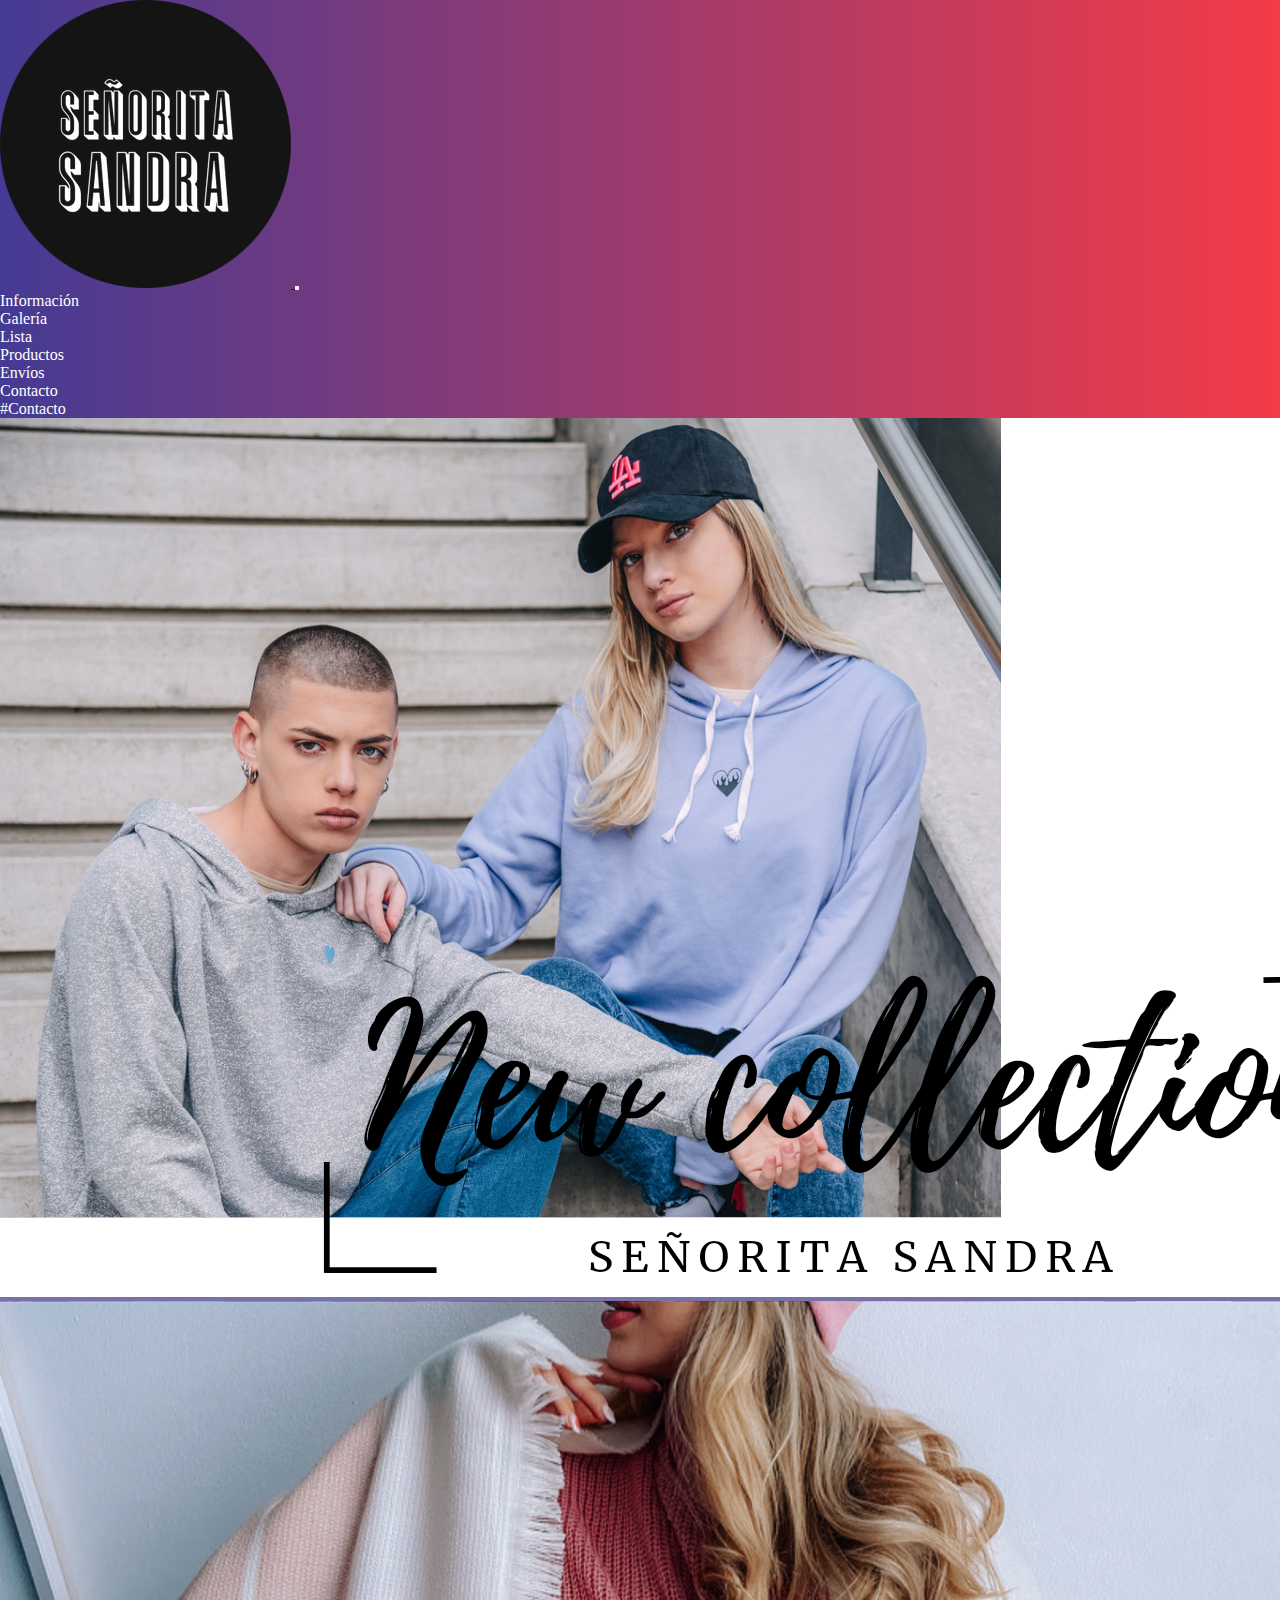
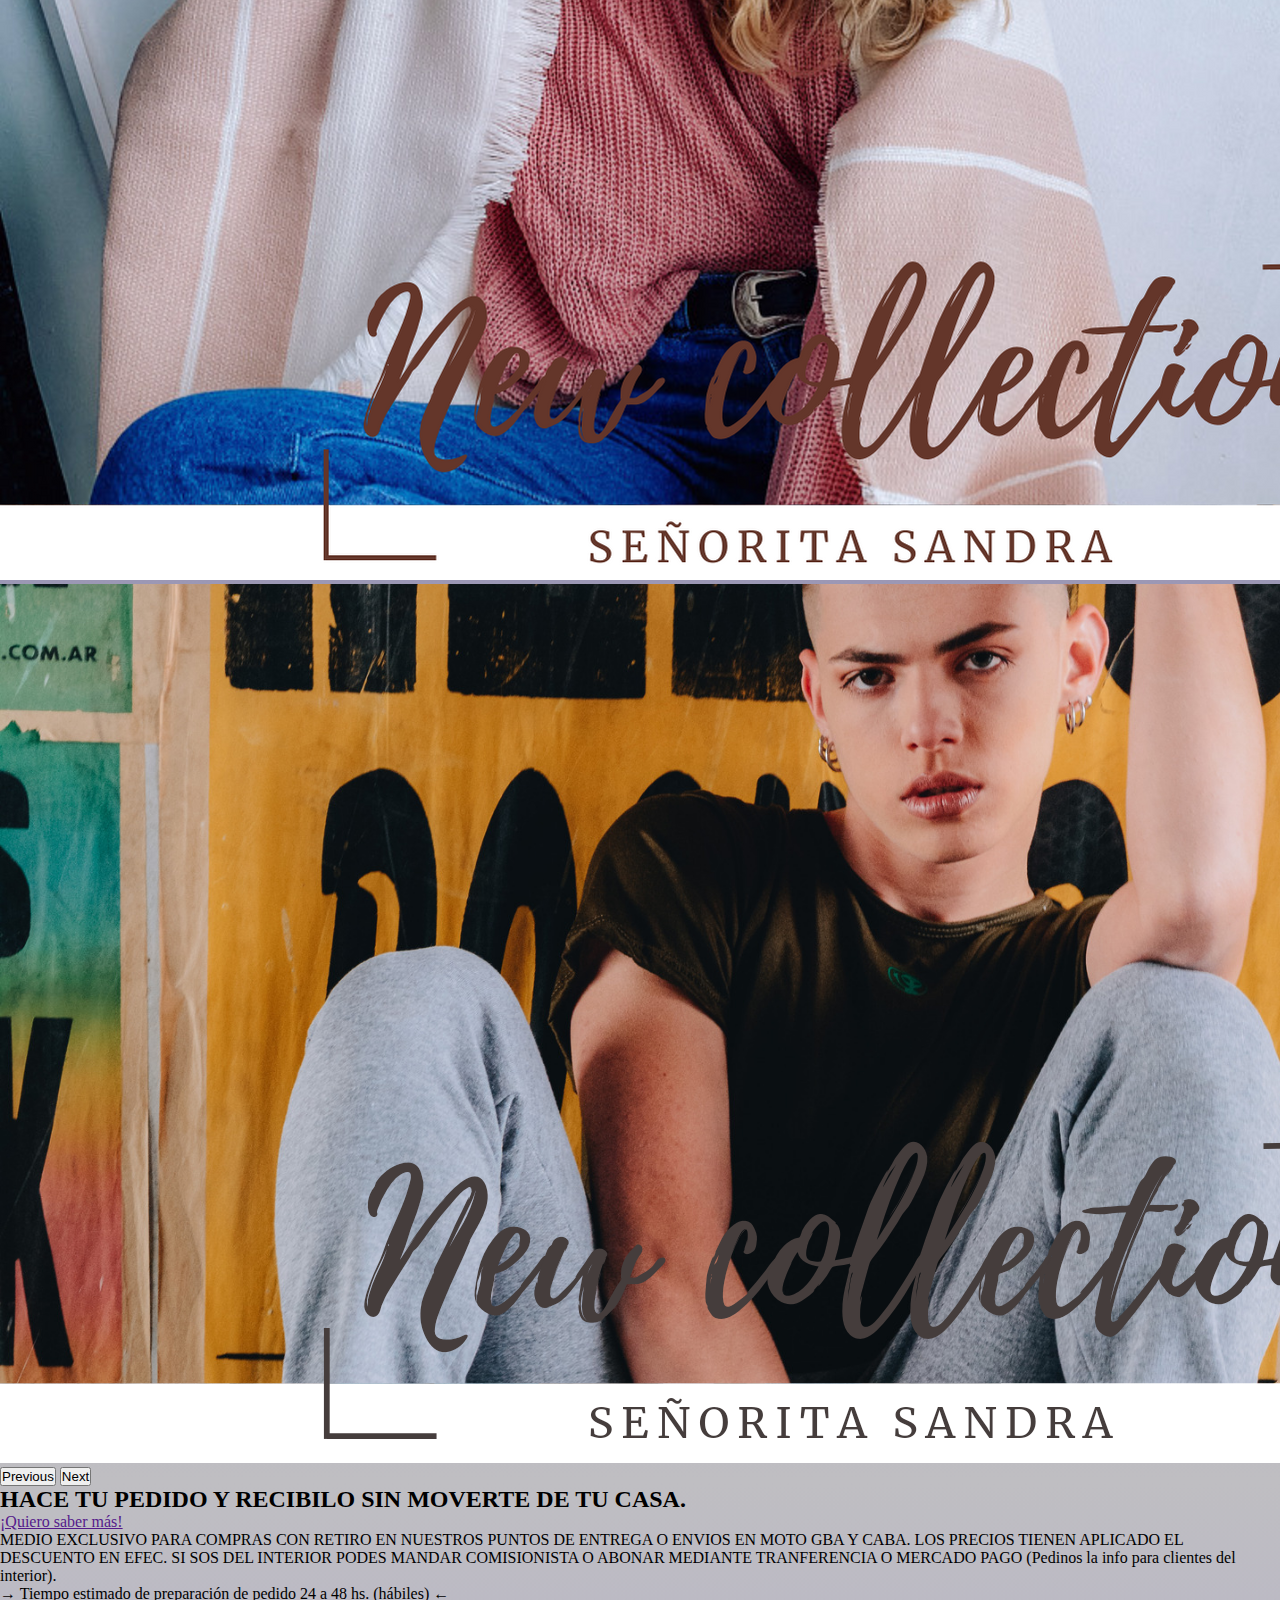
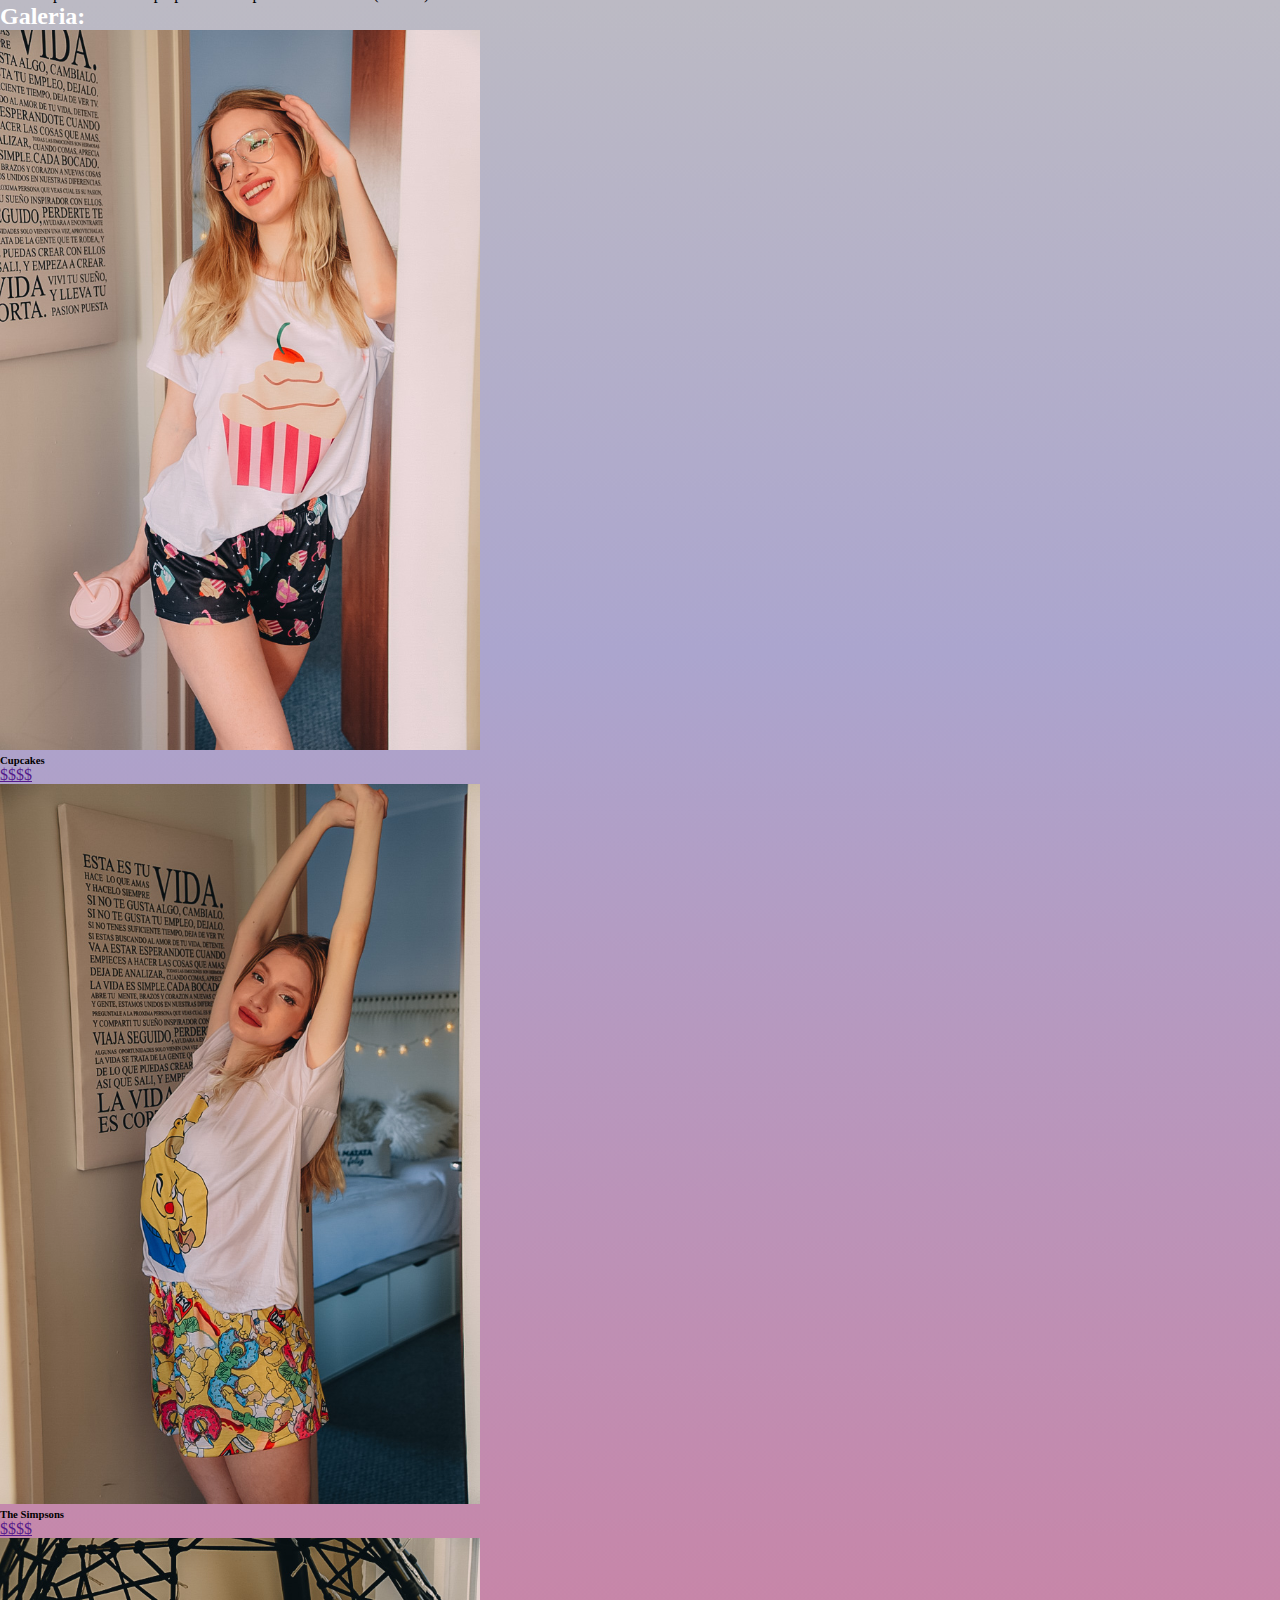
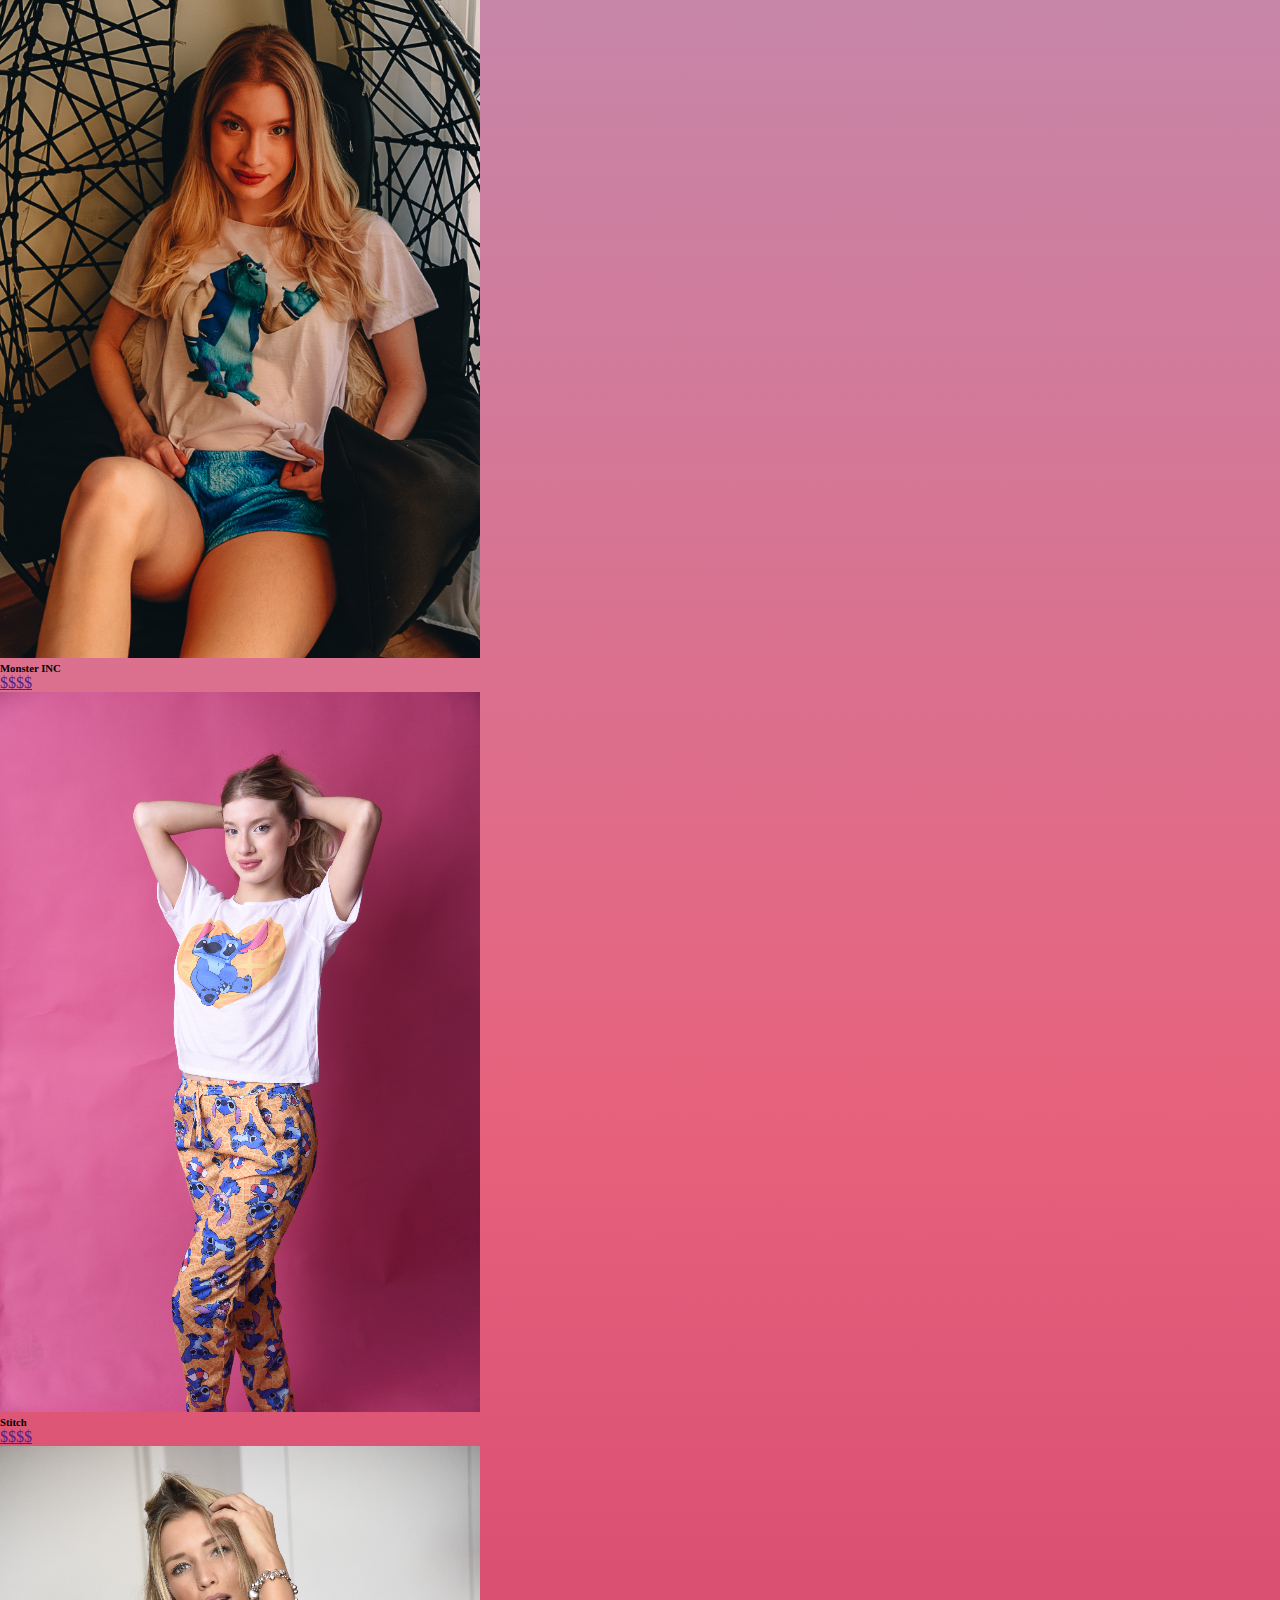
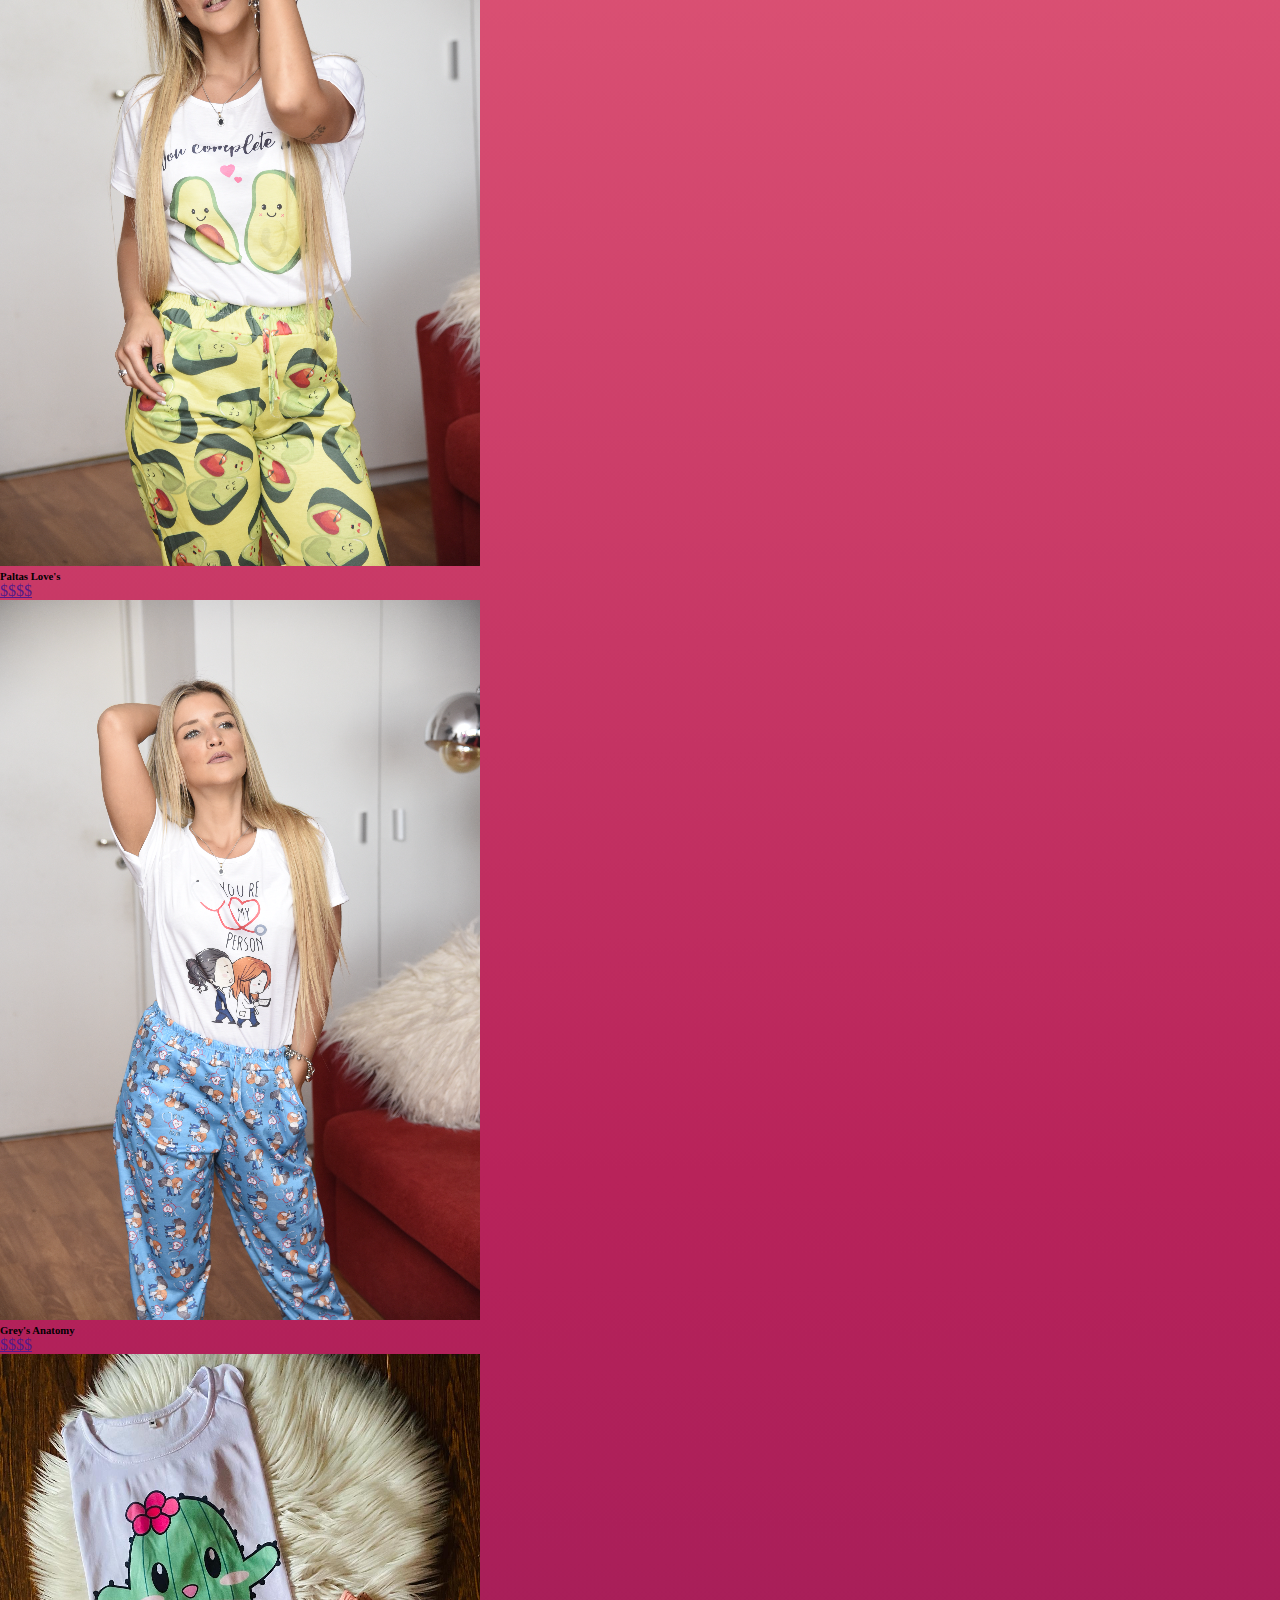
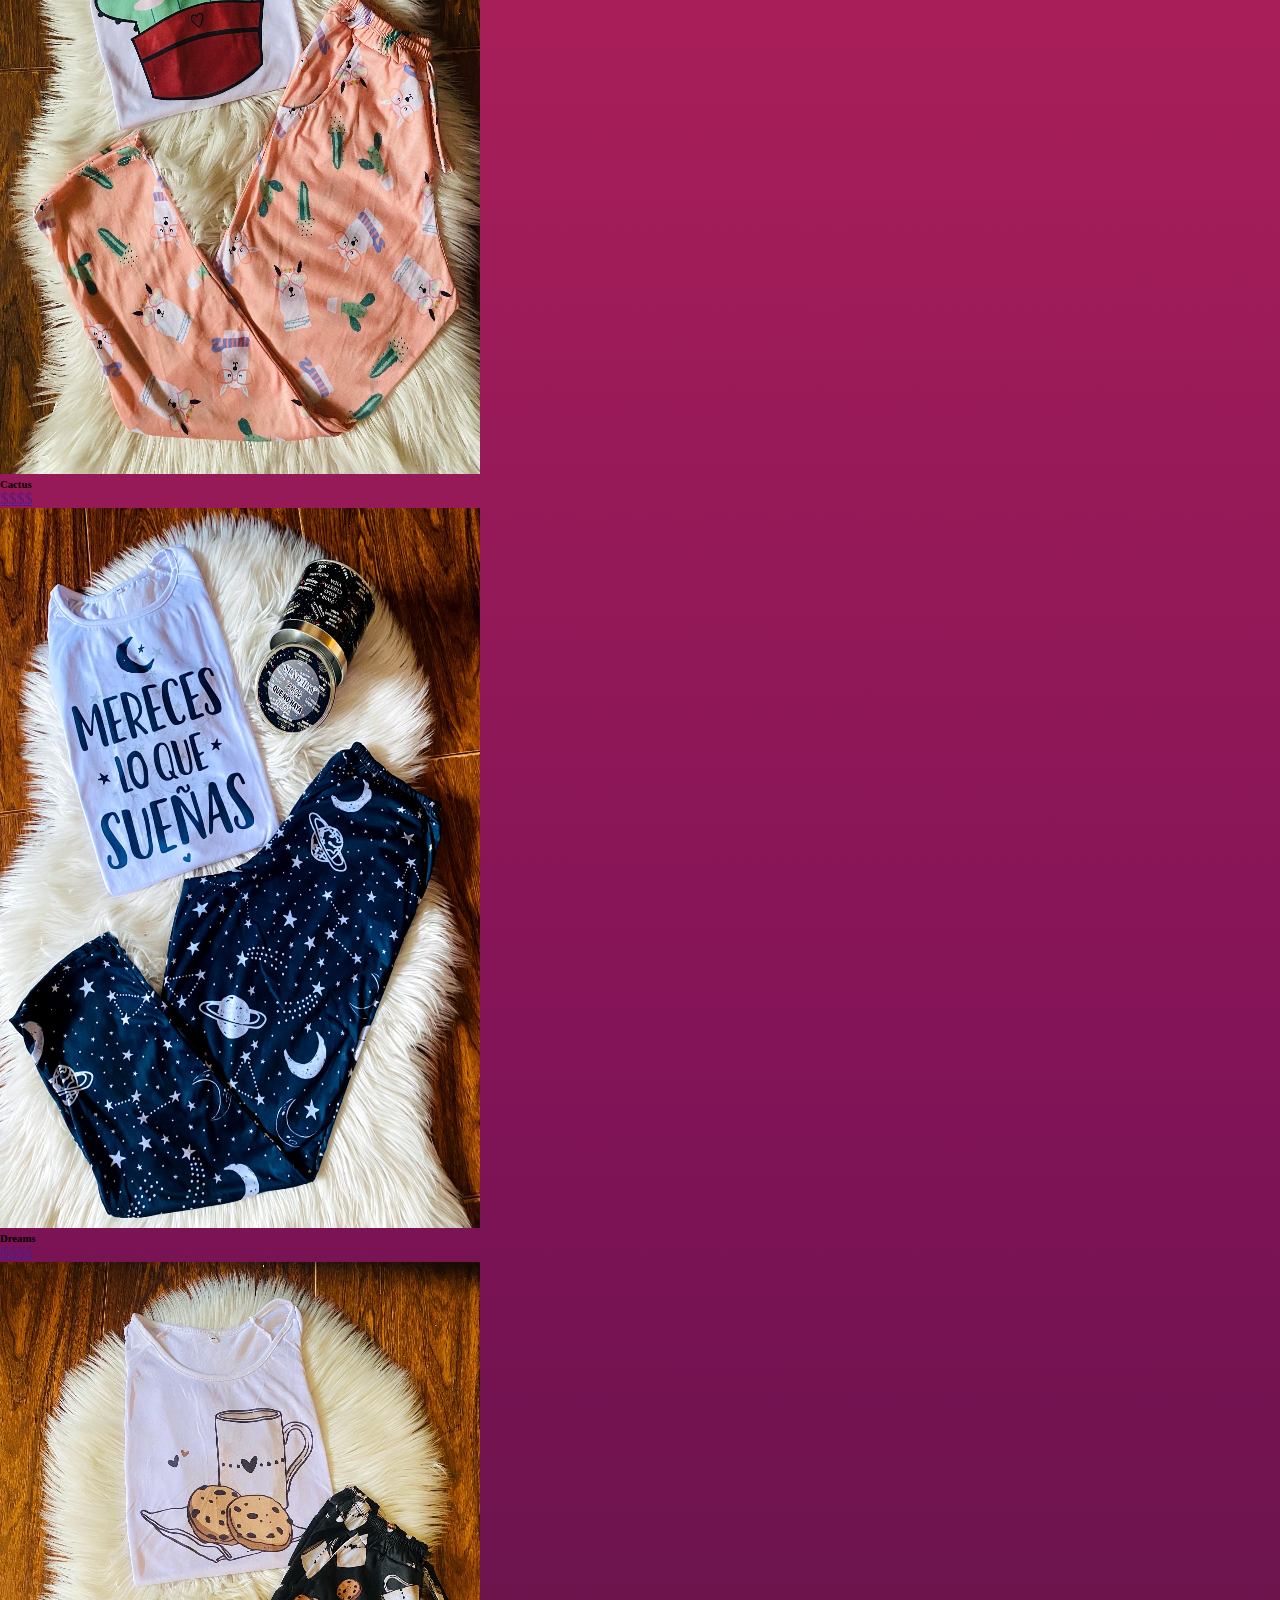
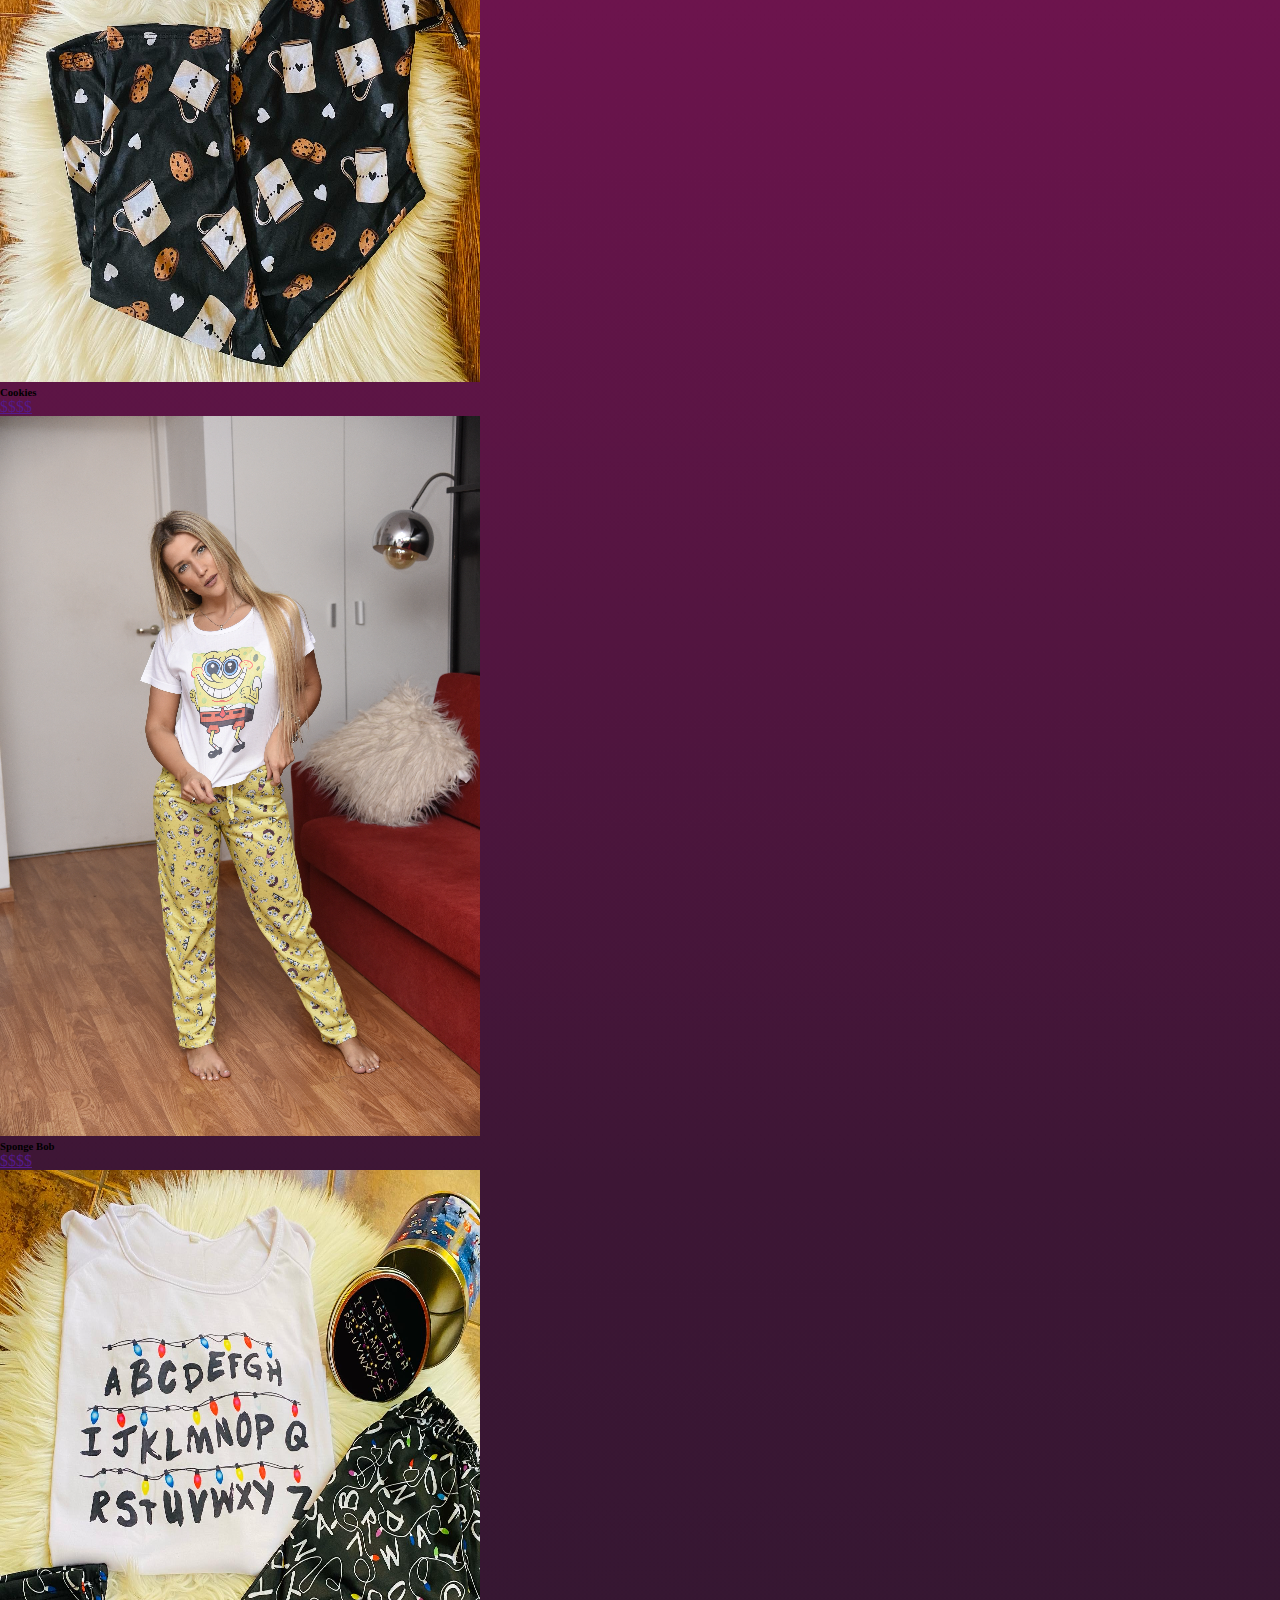
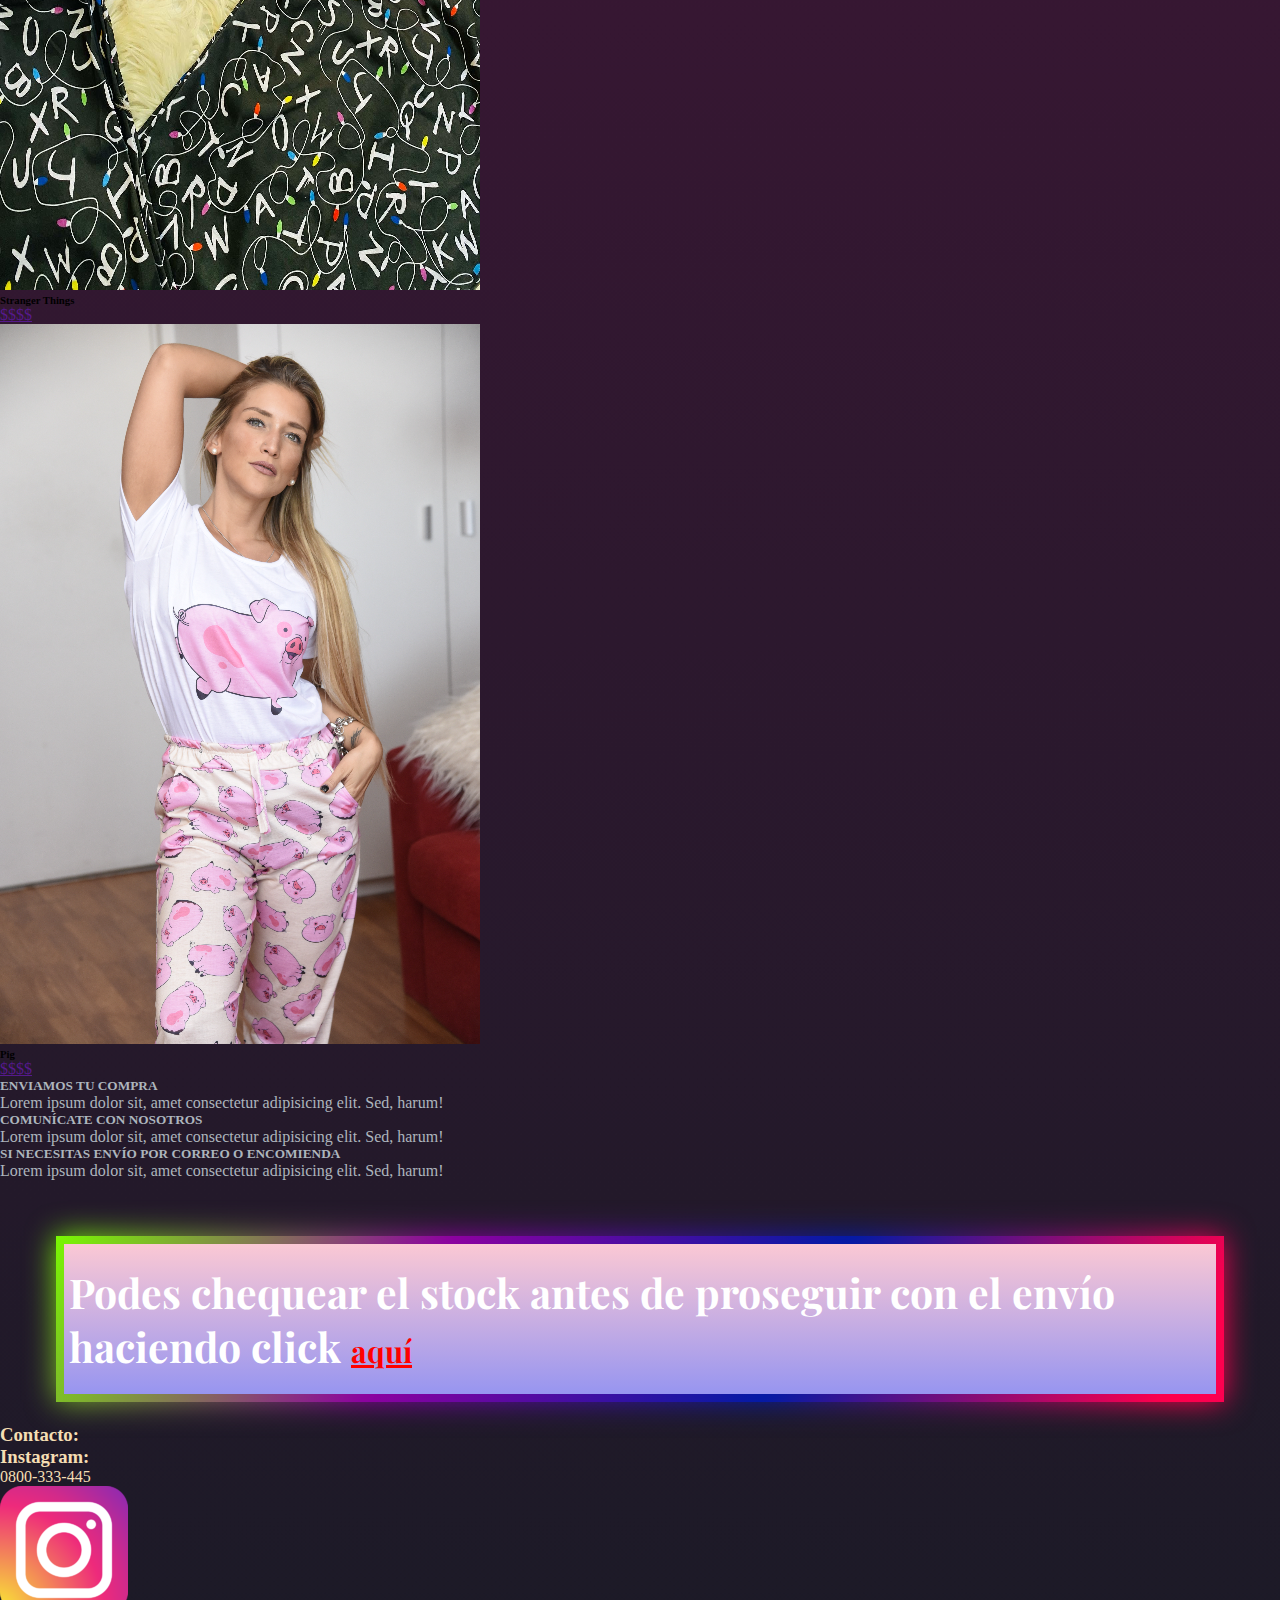
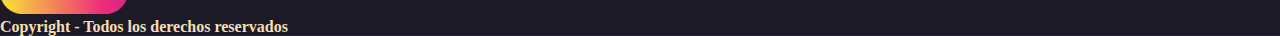
==== index.html @ de97ce8e "añadiendo-sass" ====
<!DOCTYPE html>
<html lang="es">
<head>
    <meta charset="UTF-8">
    <meta http-equiv="X-UA-Compatible" content="IE=edge">
    <meta name="viewport" content="width=device-width, initial-scale=1.0">
    <title>Señorita Sandra</title>
    <link rel="icon" href="Imagenes/Image0.jpeg">
    <link rel="stylesheet" href="https://cdnjs.cloudflare.com/ajax/libs/font-awesome/6.1.1/css/all.min.css" integrity="sha512-KfkfwYDsLkIlwQp6LFnl8zNdLGxu9YAA1QvwINks4PhcElQSvqcyVLLD9aMhXd13uQjoXtEKNosOWaZqXgel0g==" crossorigin="anonymous" referrerpolicy="no-referrer" />
    <link href="https://cdn.jsdelivr.net/npm/bootstrap@5.1.3/dist/css/bootstrap.min.css" rel="stylesheet" integrity="sha384-1BmE4kWBq78iYhFldvKuhfTAU6auU8tT94WrHftjDbrCEXSU1oBoqyl2QvZ6jIW3" crossorigin="anonymous">
    <link rel="stylesheet" href="estilo.css">
    <link rel="preconnect" href="https://fonts.googleapis.com">
    <link rel="preconnect" href="https://fonts.gstatic.com" crossorigin>
    <link href="https://fonts.googleapis.com/css2?family=Fredoka+One&family=Grape+Nuts&family=Playfair+Display&display=swap" rel="stylesheet">
</head>
<body>
    <header>
<!-- NAVBAR BOOTSTRAP-INICIO -->
<nav class="navbar navbar-expand-md navbar-light bg-light border-bottom border-5 border-dark">
    <div class="container-fluid">
        <a class="navbar-brand d-flex justify-content-lg-center col-md-3 col-lg-3 col-xl-3 m-0" href="index.html">
            <img class="w-50" src="Imagenes/Logo1.png" alt="Informacion1">
        </a>
    <button class="navbar-toggler me-5 border border-secondary" type="button" data-bs-toggle="collapse" data-bs-target="#navbarSupportedContent" aria-controls="navbarSupportedContent" aria-expanded="false" aria-label="Toggle navigation">
        <span class="navbar-toggler-icon"></span>
    </button>
    <div class="collapse navbar-collapse justify-content-between justify-content-xl-end" id="navbarSupportedContent">
        <ul class="row navbar-nav mb-2 mb-lg-0 align-items-lg-center justify-content-xl-center ms-4">
            <li class="nav-item col-md-3 col-lg-4 col-xl-3">
                <a class="nav-link active fw-bold fs-5 d-flex justify-content-end justify-content-lg-center text-xl-start" aria-current="page" href="informacion.html">Información</a>
            </li>
            <li class="nav-item col-md-3 col-lg-3 col-xl-3">
                <a class="nav-link active fw-bold fs-5 d-flex justify-content-end justify-content-lg-center" aria-current="page" href="galeria.html">Galería</a>
            </li>
            <li class="nav-item dropdown col-md-3 col-lg-2 col-xl-3">
                <a class="nav-link dropdown-toggle active fw-bold fs-5 d-flex justify-content-end justify-content-lg-center" href="#" id="navbarDropdown" role="button" data-bs-toggle="dropdown" aria-expanded="false">Lista</a>
                <ul class="dropdown-menu" aria-labelledby="navbarDropdown">
                    <li><a class="dropdown-item" href="productos.html">Productos</a></li>
                    <li><a class="dropdown-item" href="envios.html">Envíos</a></li>
                    <li><a class="dropdown-item" href="contacto.html">Contacto</a></li>
                </ul>
            </li>
            <li class="nav-item col-md-3 col-lg-3 col-xl-3">
                <a class="nav-link text-black-50 fs-5 d-flex justify-content-end justify-content-lg-center text-center" aria-current="page" href="#pie">#Contacto</a>
            </li>
        </ul>
    </div>
    </div>
</nav>

    <!-- NAVBAR BOOTSTRAP-FIN -->
        
    </header>

        <main class="container-fluid">
            <section id="portada" class="row justify-content-center">
    <!-- CAROUSEL-INICIO -->
                <div id="carouselExampleIndicators" class="carousel slide w-100 p-0 m-0" data-bs-ride="carousel">
                    <div class="carousel-inner">
                        <div class="carousel-item active">
                            <img src="Imagenes/p1.png" class="d-block w-100" alt="...">
                        </div>
                        <div class="carousel-item">
                            <img src="Imagenes/p2.png" class="d-block w-100" alt="...">
                        </div>
                        <div class="carousel-item">
                            <img src="Imagenes/p3.png" class="d-block w-100" alt="...">
                        </div>
                    </div>
                        <button class="carousel-control-prev" type="button" data-bs-target="#carouselExampleIndicators" data-bs-slide="prev">
                            <span class="carousel-control-prev-icon" aria-hidden="true"></span>
                            <span class="visually-hidden">Previous</span>
                        </button>
                        <button class="carousel-control-next" type="button" data-bs-target="#carouselExampleIndicators" data-bs-slide="next">
                            <span class="carousel-control-next-icon" aria-hidden="true"></span>
                            <span class="visually-hidden">Next</span>
                        </button>
                </div>
    <!-- CAROUSEL-FIN -->
                <div class="div-color col-12 d-flex justify-content-center">
                    <h2 class="display-1 fw-bold display-4 text-dark my-5 text-center">HACE TU PEDIDO Y RECIBILO SIN MOVERTE DE TU CASA.</h2>
                </div>
                <div class="d-flex justify-content-center mb-5">
                    <a class="btn btn-primary" href="" >¡Quiero saber más!</a>
                </div>
                <p class="d-flex justify-content-center align-items-center fs-5 fst-italic text-center">MEDIO EXCLUSIVO PARA COMPRAS CON RETIRO EN NUESTROS PUNTOS DE ENTREGA O ENVIOS EN MOTO GBA Y CABA. LOS PRECIOS TIENEN APLICADO EL DESCUENTO EN EFEC. SI SOS DEL INTERIOR PODES MANDAR COMISIONISTA O ABONAR MEDIANTE TRANFERENCIA O MERCADO PAGO (Pedinos la info para clientes del interior). <br>
                    → Tiempo estimado de preparación de pedido 24 a 48 hs. (hábiles) ←
                </p>

            </section>
        
            <section id="portada2" class="row justify-content-center">
                <div class="Subtitulo col-12 d-flex justify-content-center my-3">
                    <h2 class="display-4 fw-bold">Galeria:</h2>
                </div>
                <div class="container">
                    <div class="row">
                        <div class="fotos-rr col-4 col-xl-2 my-2">
                            <a href="Imagenes/pijama1.png" target="_blank">
                                <img class="fotos1 w-100" src="Imagenes/pijama1.png" alt="pijama1">
                            </a>
                                <h6 class="title d-flex justify-content-center my-2">Cupcakes</h6>
                                <a href="" class="btn btn-dark d-flex justify-content-center">$$$$</a>
                        </div>
                        <div class="fotos col-4 col-xl-2 my-2">
                            <a href="Imagenes/pijama2.png" target="_blank">
                                <img class="fotos1 w-100" src="Imagenes/pijama2.png" alt="pijama2">
                            </a>
                                <h6 class="title d-flex justify-content-center my-2">The Simpsons</h6>
                                <a href="" class="btn btn-dark d-flex justify-content-center">$$$$</a>
                        </div>
                        <div class="fotos col-4 col-xl-2 my-2">
                            <a href="Imagenes/pijama3.png" target="_blank">
                                <img class="fotos1 w-100" src="Imagenes/pijama3.png" alt="pijama3">
                            </a>
                                <h6 class="title d-flex justify-content-center my-2">Monster INC</h6>
                                <a href="" class="btn btn-dark d-flex justify-content-center">$$$$</a>
                        </div>
                        <div class="fotos col-4 col-xl-2 my-2">
                            <a href="Imagenes/pijama4.png" target="_blank">
                                <img class="fotos1 w-100" src="Imagenes/pijama4.png" alt="pijama4">
                            </a>
                                <h6 class="title d-flex justify-content-center my-2">Stitch</h6>
                                <a href="" class="btn btn-dark d-flex justify-content-center">$$$$</a>
                        </div>
                        <div class="fotos col-4 col-xl-2 my-2">
                            <a href="Imagenes/pijama5.png" target="_blank">
                                <img class="fotos1 w-100" src="Imagenes/pijama5.png" alt="pijama5">
                            </a>
                                <h6 class="title d-flex justify-content-center my-2">Paltas Love's</h6>
                                <a href="" class="btn btn-dark d-flex justify-content-center">$$$$</a>
                        </div>
                        <div class="fotos col-4 col-xl-2 my-2">
                            <a href="Imagenes/pijama6.png" target="_blank">
                                <img class="fotos1 w-100" src="Imagenes/pijama6.png" alt="pijama6">
                            </a>
                                <h6 class="title d-flex justify-content-center my-2">Grey's Anatomy</h6>
                                <a href="" class="btn btn-dark d-flex justify-content-center">$$$$</a>
                        </div>
                        <div class="fotos col-4 col-xl-2 my-2">
                            <a href="Imagenes/pijama7.png" target="_blank">
                                <img class="fotos1 w-100" src="Imagenes/pijama7.png" alt="pijama7">
                            </a>
                                <h6 class="title d-flex justify-content-center my-2">Cactus</h6>
                                <a href="" class="btn btn-dark d-flex justify-content-center">$$$$</a>
                        </div>
                        <div class="fotos col-4 col-xl-2 my-2">
                            <a href="Imagenes/pijama8.png" target="_blank">
                                <img class="fotos1 w-100" src="Imagenes/pijama8.png" alt="pijama8">
                            </a>
                                <h6 class="title d-flex justify-content-center my-2">Dreams</h6>
                                <a href="" class="btn btn-dark d-flex justify-content-center">$$$$</a>
                        </div>
                        <div class="fotos col-4 col-xl-2 my-2">
                            <a href="Imagenes/pijama9.png" target="_blank">
                                <img class="fotos1 w-100" src="Imagenes/pijama9.png" alt="pijama9">
                            </a>
                                <h6 class="title d-flex justify-content-center my-2">Cookies</h6>
                                <a href="" class="btn btn-dark d-flex justify-content-center">$$$$</a>
                        </div>
                        <div class="fotos col-4 col-xl-2 my-2">
                            <a href="Imagenes/pijama10.png" target="_blank">
                                <img class="fotos1 w-100" src="Imagenes/pijama10.png" alt="pijama10">
                            </a>
                                <h6 class="title d-flex justify-content-center my-2">Sponge Bob</h6>
                                <a href="" class="btn btn-dark d-flex justify-content-center">$$$$</a>
                        </div>
                        <div class="fotos col-4 col-xl-2 my-2">
                            <a href="Imagenes/pijama11.png" target="_blank">
                                <img class="fotos1 w-100" src="Imagenes/pijama11.png" alt="pijama11">
                            </a>
                                <h6 class="title d-flex justify-content-center my-2">Stranger Things</h6>
                                <a href="" class="btn btn-dark d-flex justify-content-center">$$$$</a>
                        </div>
                        <div class="fotos col-4 col-xl-2 my-2">
                            <a href="Imagenes/pijama12.png" target="_blank">
                                <img class="fotos1 w-100" src="Imagenes/pijama12.png" alt="pijama12">
                            </a>
                                <h6 class="title d-flex justify-content-center my-2">Pig</h6>
                                <a href="" class="btn btn-dark d-flex justify-content-center">$$$$</a>
                        </div>
                    </div>
                </div>

            </section>

            <section id="portada3" class="row justify-content-center">
                <div class="">
                    <div class="border-bottom border-danger my-3 border-3">
                        <div class="d-flex justify-content-center mb-3">
                            <i class="truck fa-solid fa-truck fs-1"></i>
                        </div>
                        <div class="color-text d-flex justify-content-center">
                            <h5>ENVIAMOS TU COMPRA</h5>
                        </div>
                            <div class="color-text d-flex justify-content-center text-center">
                                <p>Lorem ipsum dolor sit, amet consectetur adipisicing elit. Sed, harum!</p>
                            </div>
                    </div>
                    <div class="border-bottom border-danger my-3 border-3">
                        <div class="d-flex justify-content-center mb-3">
                            <i class="wsp fa-brands fa-whatsapp fs-1"></i>
                        </div>
                        <div class="color-text d-flex justify-content-center">
                            <h5>COMUNÍCATE CON NOSOTROS</h5>
                        </div>
                            <div class="color-text d-flex justify-content-center text-center">
                                <p>Lorem ipsum dolor sit, amet consectetur adipisicing elit. Sed, harum!</p>
                            </div>
                    </div> 
                    <div class="border-bottom border-danger my-3 border-3">
                        <div class="d-flex justify-content-center mb-3">
                            <i class="maps fa-solid fa-location-dot fs-1"></i>
                        </div>
                        <div class="color-text d-flex justify-content-center text-center">
                            <h5>SI NECESITAS ENVÍO POR CORREO O ENCOMIENDA</h5>
                        </div>
                            <div class="color-text d-flex justify-content-center text-center">
                                <p>Lorem ipsum dolor sit, amet consectetur adipisicing elit. Sed, harum!</p>
                            </div>
                    </div>
                </div>
            </section>

            <section id="portada4" class="row">

                <div class="Subtitulo__h3-2 Borde__an col-sm-12 badge bg-primary text-wrap">
                    <h3 class="dipslay-5 text-center fw-bold">Podes chequear el stock antes de proseguir con el envío haciendo click <a href="galeria.html#Stock">aquí</a></h3>
                </div>
                
            </section>
        </main>

        <footer id="pie" class="row p-0 m-0">
            <div class="container-fluid pie d-flex flex-wrap">
                <div class="Subtitulo__h2-2 col-6 p">
                    <h3 class="display-5 text-center">Contacto:</h3>
                </div>
                <div class="Parrafo__1 col-6 p">
                    <h3 class="display-5 text-center">Instagram:</h3>
                </div>
                <div class="Numero__telefono d-flex justify-content-center align-items-center col-6 p-3">
                    <p class="fs-1">0800-333-445</p>
                </div>
                <div class="Icono__instagram d-flex justify-content-center align-items-center col-6 p-3">
                    <a class="d-flex justify-content-center" href="https://www.instagram.com/senorita_sandra_/" target="_blank"><img class="w-75" src="Imagenes/Instagram.png" alt="Icono-Instagram"></a>
                </div>
                <div class="Subtitulo__h4">
                    <h4 class="fs-6">Copyright - Todos los derechos reservados</h4>
                </div>
            </div>
        </footer>
            <a href="#" class="subir">
                <i class="fa-solid fa-circle-up"></i>
            </a>

        <script src="https://cdn.jsdelivr.net/npm/bootstrap@5.1.3/dist/js/bootstrap.bundle.min.js" integrity="sha384-ka7Sk0Gln4gmtz2MlQnikT1wXgYsOg+OMhuP+IlRH9sENBO0LRn5q+8nbTov4+1p" crossorigin="anonymous"></script>
</body>
</html>
---- estilo.css ----
@charset "UTF-8";

* {
    padding: 0;
    margin: 0;
    box-sizing: border-box;
}

/* INDEX.HTML */
body {
    background-image: linear-gradient(to bottom, #453a94 0%, #bfbec2 24%, #aba5ce 30%, #e7627d 46%, #b8235a 59%, #801357 71%, #3d1635 84%, #1c1a27 100%);
    width: 100%;
}

html {
    scroll-behavior: smooth;
}

/* Sección del Header */
header {
    width: 100%;
    padding: 0;
    margin: 0;
}

.navbar {
    background-image: linear-gradient(to left, #f43b47 0%, #453a94 100%);
    width: 100%;
}

.navbar .nav {
    display: flex;
    flex-flow: row wrap;
    justify-self: center;
    margin: 15px;
    list-style: none;
}

li a {
    text-decoration: none;
    border-bottom-color: #000;
    color: #fff;
    border-bottom: 6px solid transparent;
    transition: border 0.3s ease;
    padding-bottom: 15px;
}

li a:hover {
    border-bottom-color: rgba(43, 42, 42, 0.8);
}

/* Seccion de Información */
/* Seccion Galería */
.Subtitulo h2 {
    color: #fff;
}

/* Seccion Productos */
.color-text {
    color: #adb5bd;
}

.wsp {
    color: #90ee90;
}

.truck {
    color: #fff;
}

.maps {
    color: #fff;
}

/* Seccion Envíos */
.Subtitulo__h3-2 {
    grid-area: subtitulo2;
    display: flex;
    position: relative;
    margin: 5% auto 0;
    width: 90%;
    height: 150px;
    margin-bottom: 30px;
    font-weight: bold;
    font-family: "Playfair Display", serif;
    background-color: #000;
    background-image: linear-gradient(to top, #9795f0 0%, #fbc8d4 100%);
    font-size: 35px;
    flex-direction: column;
    justify-content: center;
    align-items: center;
    color: #fff;
}

.Subtitulo__h3-2 h3 {
    padding: 10px 5px 10px 5px;
}

.Subtitulo__h3-2 a {
    color: #f00;
    font-size: 30px;
    font-weight: bold;
}

.Borde__an:before {
    content: "";
    position: absolute;
    left: -8px;
    top: -8px;
    background: linear-gradient(120deg, #79fb00, #8d01a0, #031ba5, #ff004c, #e6036d, #fb0094, #ff6600, #04c2e4, #adad02, #00c3ff);
    background-size: 300%;
    width: calc(100% + 16px);
    height: calc(100% + 16px);
    z-index: -1;
    animation: BGradient 15s ease infinite;
}

.Borde__an:after {
    content: "";
    position: absolute;
    left: -8px;
    top: -8px;
    background: linear-gradient(120deg, #79fb00, #8d01a0, #031ba5, #ff004c, #e6036d, #fb0094, #ff6600, #04c2e4, #adad02, #00c3ff);
    background-size: 300%;
    width: calc(100% + 16px);
    height: calc(100% + 16px);
    z-index: -1;
    animation: BGradient 15s ease infinite;
    filter: brightness(1.4);
    filter: drop-shadow(16px 16px 20px rgb(248, 220, 97));
    filter: blur(15px);
}

@keyframes BGradient {
    0% {
        background-position: 0% 200%;
    }

    50% {
        background-position: 200% 0%;
    }

    100% {
        background-position: 0% 330%;
    }
}

/* Seccion Contacto */
#pie .container-fluid {
    color: #f5deb3;
}

.subir {
    color: orange;
    font-size: 40px;
    height: 70px;
    width: 70px;
    text-align: center;
    position: fixed;
    right: 20px;
    bottom: 20px;
}

/* INFORMACION.HTML */
.subtitulo-info {
    color: #fff;
    text-shadow: 4px 6px 8px #000, 4px 6px 10px #fff;
}

.informacion p {
    color: #fff;
}

/* GALERIA.HTML */
.Titulo__galeria {
    display: flex;
    flex-wrap: wrap;
    font-family: "Fredoka One", cursive;
    font-size: 30px;
    text-shadow: 4px 6px 8px #000, 4px 6px 10px #fff;
    padding: 30px;
    margin-right: 75px;
    justify-content: center;
    align-items: center;
}

.Titulo__galeria u {
    color: #fff;
    text-decoration: none;
}

.Stock {
    display: flex;
    text-align: center;
    justify-content: center;
    margin: 15px;
}

.Stock u {
    text-decoration: none;
    font-weight: bold;
    color: #fff;
    font-size: 40px;
    font-family: "Grape Nuts", cursive;
    padding: 20px;
    text-shadow: 6px 6px 10px #f10d0d, 6px 6px 10px #fff;
    transition: 0.5s;
}

.Stock em {
    font-family: "Fredoka One", cursive;
    font-size: 30px;
    padding: 20px;
    color: #008000;
    text-shadow: 4px 6px 8px #adff2f, 4px 6px 10px #fff;
    transition: 0.5s;
}

.Stock em:hover {
    color: #f10d0d;
}

.Galeria {
    display: grid;
    grid-template-areas:    "foto1-gl foto2-gl foto3-gl foto4-gl"
                            "foto1-gl foto2-gl foto3-gl foto4-gl"
                            "foto5-gl foto6-gl foto7-gl foto8-gl"
                            "foto5-gl foto6-gl foto7-gl foto8-gl";
    grid-template-columns: repeat(4, 1fr);
    grid-template-rows: repeat(4, 1fr);
    height: 1000px;
    grid-gap: 20px;
    margin: 20px;
}

.foto1-gl {
    grid-area: foto1-gl;
    background-image: url(Imagenes/Image1.jpeg);
    background-size: cover;
    background-position: 50% 50%;
    transition: 1s;
}

.foto1-gl:hover {
    transform: scale(1.1);
}

.foto2-gl {
    grid-area: foto2-gl;
    background-image: url(Imagenes/Image2.jpeg);
    background-size: cover;
    background-position: 50% 50%;
    transition: 1s;
}

.foto2-gl:hover {
    transform: scale(1.1);
}

.foto3-gl {
    grid-area: foto3-gl;
    background-image: url(Imagenes/Image4.jpeg);
    background-size: cover;
    background-position: 50% 50%;
    transition: 1s;
}

.foto3-gl:hover {
    transform: scale(1.1);
}

.foto4-gl {
    grid-area: foto4-gl;
    background-image: url(Imagenes/Image6.jpeg);
    background-size: cover;
    background-position: 50% 50%;
    transition: 1s;
}

.foto4-gl:hover {
    transform: scale(1.1);
}

.foto5-gl {
    grid-area: foto5-gl;
    background-image: url(Imagenes/Image7.jpeg);
    background-size: cover;
    background-position: 50% 50%;
    transition: 1s;
}

.foto5-gl:hover {
    transform: scale(1.1);
}

.foto6-gl {
    grid-area: foto6-gl;
    background-image: url(Imagenes/Image8.jpeg);
    background-size: cover;
    background-position: 50% 50%;
    transition: 1s;
}

.foto6-gl:hover {
    transform: scale(1.1);
}

.foto7-gl {
    grid-area: foto7-gl;
    background-image: url(Imagenes/Image9.jpeg);
    background-size: cover;
    background-position: 50% 50%;
    transition: 1s;
}

.foto7-gl:hover {
    transform: scale(1.1);
}

.foto8-gl {
    grid-area: foto8-gl;
    background-image: url(Imagenes/Image10.jpeg);
    background-size: cover;
    background-position: 50% 50%;
    transition: 1s;
}

.foto8-gl:hover {
    transform: scale(1.1);
}

.Video__galeria {
    display: flex;
    justify-content: center;
    margin: 50px;
}

.Video__galeria video {
    box-shadow: 5px 5px 10px 10px #f10d0d, 10px 10px 10px 10px #fff;
}

/* PRODUCTOS.HTML */
.Titulo__productos {
    display: block;
    font-family: "Fredoka One", cursive;
    font-size: 60px;
    text-shadow: 4px 6px 8px #000, 4px 6px 10px #fff;
    padding-bottom: 50px;
    text-align: left;
    margin-bottom: 30px;
    margin-left: 30px;
    padding-top: 20px;
}

.Titulo__productos u {
    color: #fff;
    text-decoration: none;
}

.Titulo__productos td {
    padding: 40px;
}

/* ENVIOS.HTML */
.Titulo__envios {
    display: block;
    font-family: "Fredoka One", cursive;
    font-size: 60px;
    text-shadow: 4px 6px 8px #000, 4px 6px 10px #fff;
    padding-bottom: 50px;
    text-align: left;
    margin-bottom: 30px;
    margin-left: 30px;
    padding-top: 20px;
}

.Titulo__envios u {
    color: #fff;
    text-decoration: none;
}

#Formulario {
    background-color: #000;
}

#Form__1 {
    font-family: "Grape Nuts", cursive;
    margin: 20px;
}

.Color__letra {
    color: #fff;
}

.Color__letra .subtitulo {
    font-size: 30px;
    margin-left: 15px;
}

.Color__letra .pais {
    font-size: 20px;
    margin: 15px;
}

.Color__letra .sexo {
    font-size: 20px;
    margin: 15px;
}

.Color__letra .datos {
    font-size: 20px;
    margin: 30px;
    margin-left: 30px;
}

.Color__letra .sexo-1 {
    display: inline-block;
    font-size: 20px;
    margin: 10px;
}

.Color__letra .opinion {
    font-size: 20px;
    margin: 30px;
}

.Color__letra .terminos {
    font-size: 20px;
    margin: 30px 30px 0 15px;
}

.Color__letra .talle {
    font-size: 20px;
    margin: 30px;
}

#input-datos {
    margin-left: 10px;
}

#Selector__talles {
    margin-left: 30px;
}

.Textarea {
    margin: 20px;
}

#Botones {
    margin: 40px;
    width: 100px;
}

/* CONTACTO.HTML */
.Titulo__contacto u {
    color: #fff;
    text-decoration: none;
}

.Titulo__contacto {
    display: block;
    font-family: "Fredoka One", cursive;
    font-size: 60px;
    text-shadow: 4px 6px 8px #000, 4px 6px 10px #fff;
    padding-bottom: 50px;
    text-align: left;
    margin-bottom: 30px;
    margin-left: 30px;
    padding-top: 20px;
}

.Titulo__contacto-1 {
    color: #fff;
    font-size: 40px;
    font-family: "Fredoka One", cursive;
    text-shadow: 4px 6px 8px #000, 4px 6px 10px #fff;
}

#Gif__ig {
    margin: 100px 0 30px 500px;
}

.Ig__contacto {
    position: absolute;
    color: #fff;
    font-size: 40px;
    font-family: "Fredoka One", cursive;
    top: 45%;
    left: 50%;
    text-shadow: 4px 6px 8px #000, 4px 6px 10px #fff;
}

.Subtitulo__contacto {
    color: #fff;
    font-size: 40px;
    font-family: "Grape Nuts", cursive;
    margin: 15px;
    text-shadow: 4px 6px 8px #000, 4px 6px 10px #fff;
}

/*# sourceMappingURL=estilo.css.map */
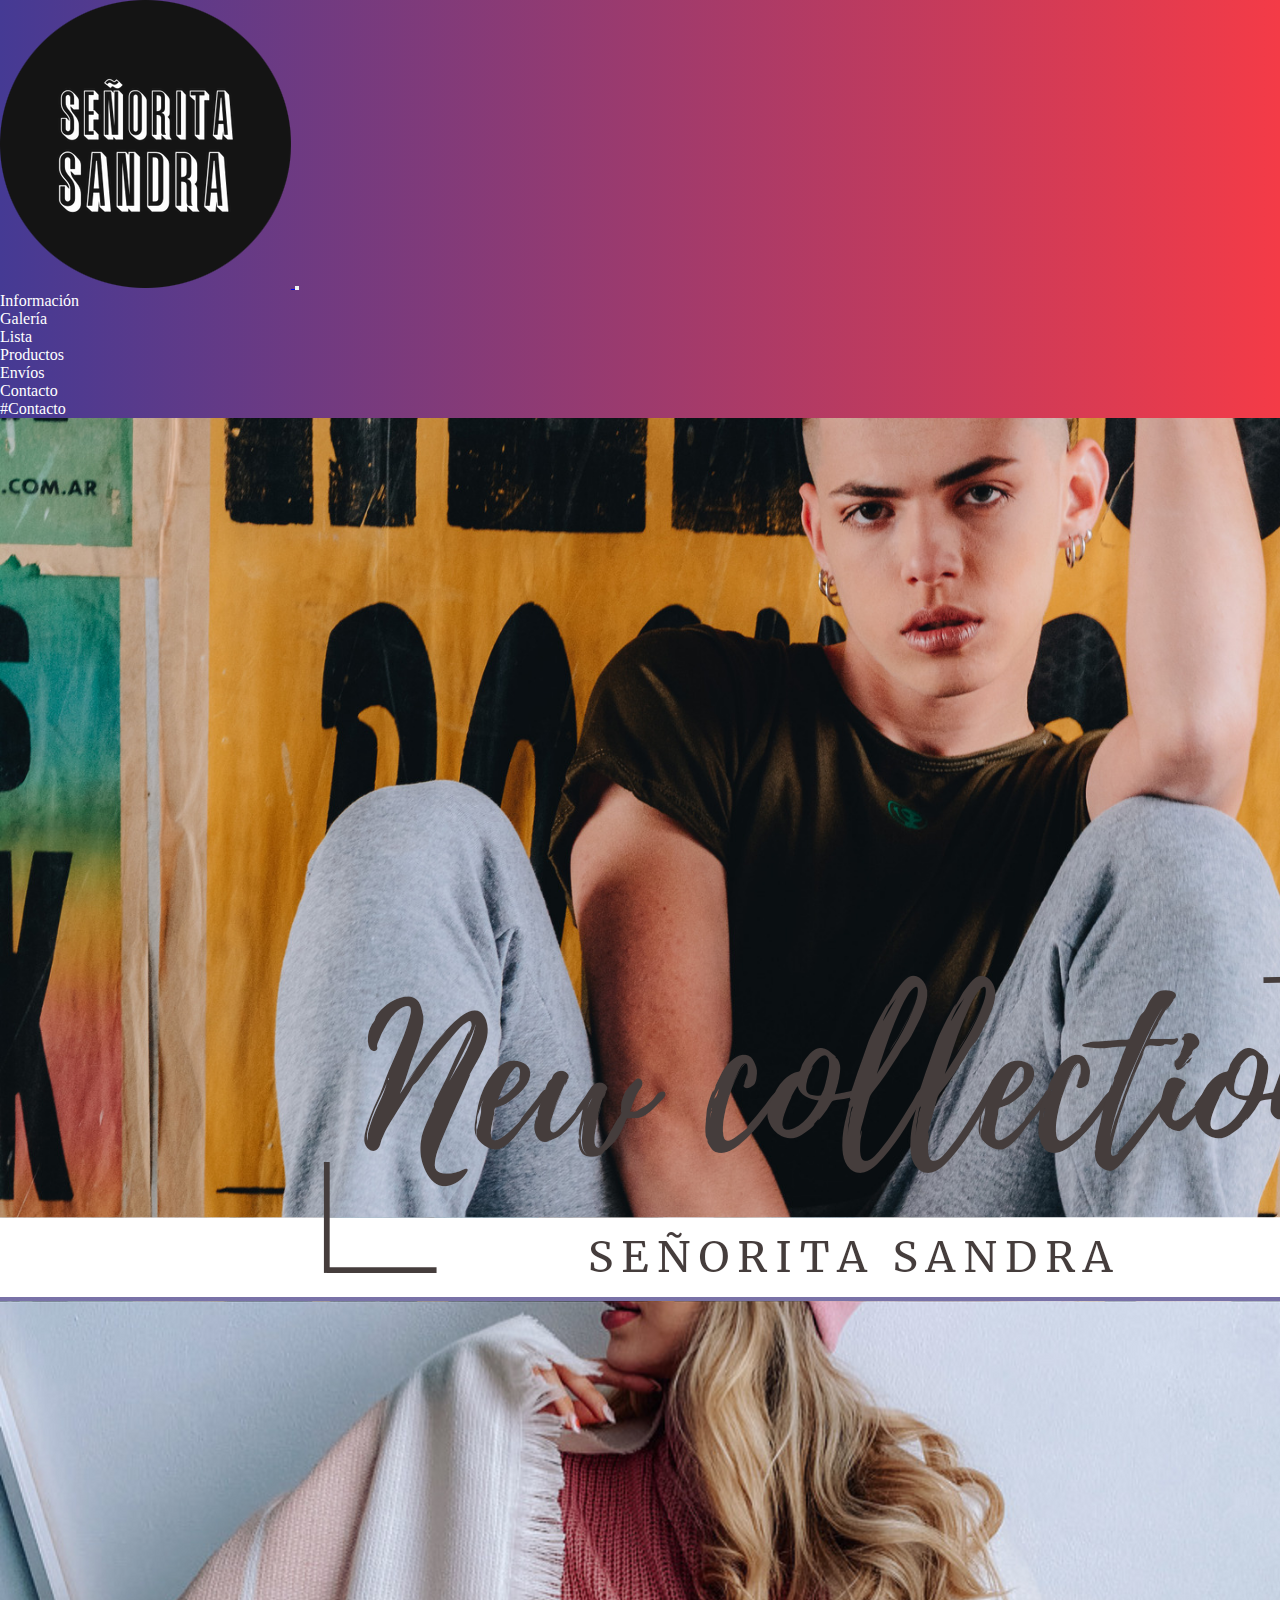
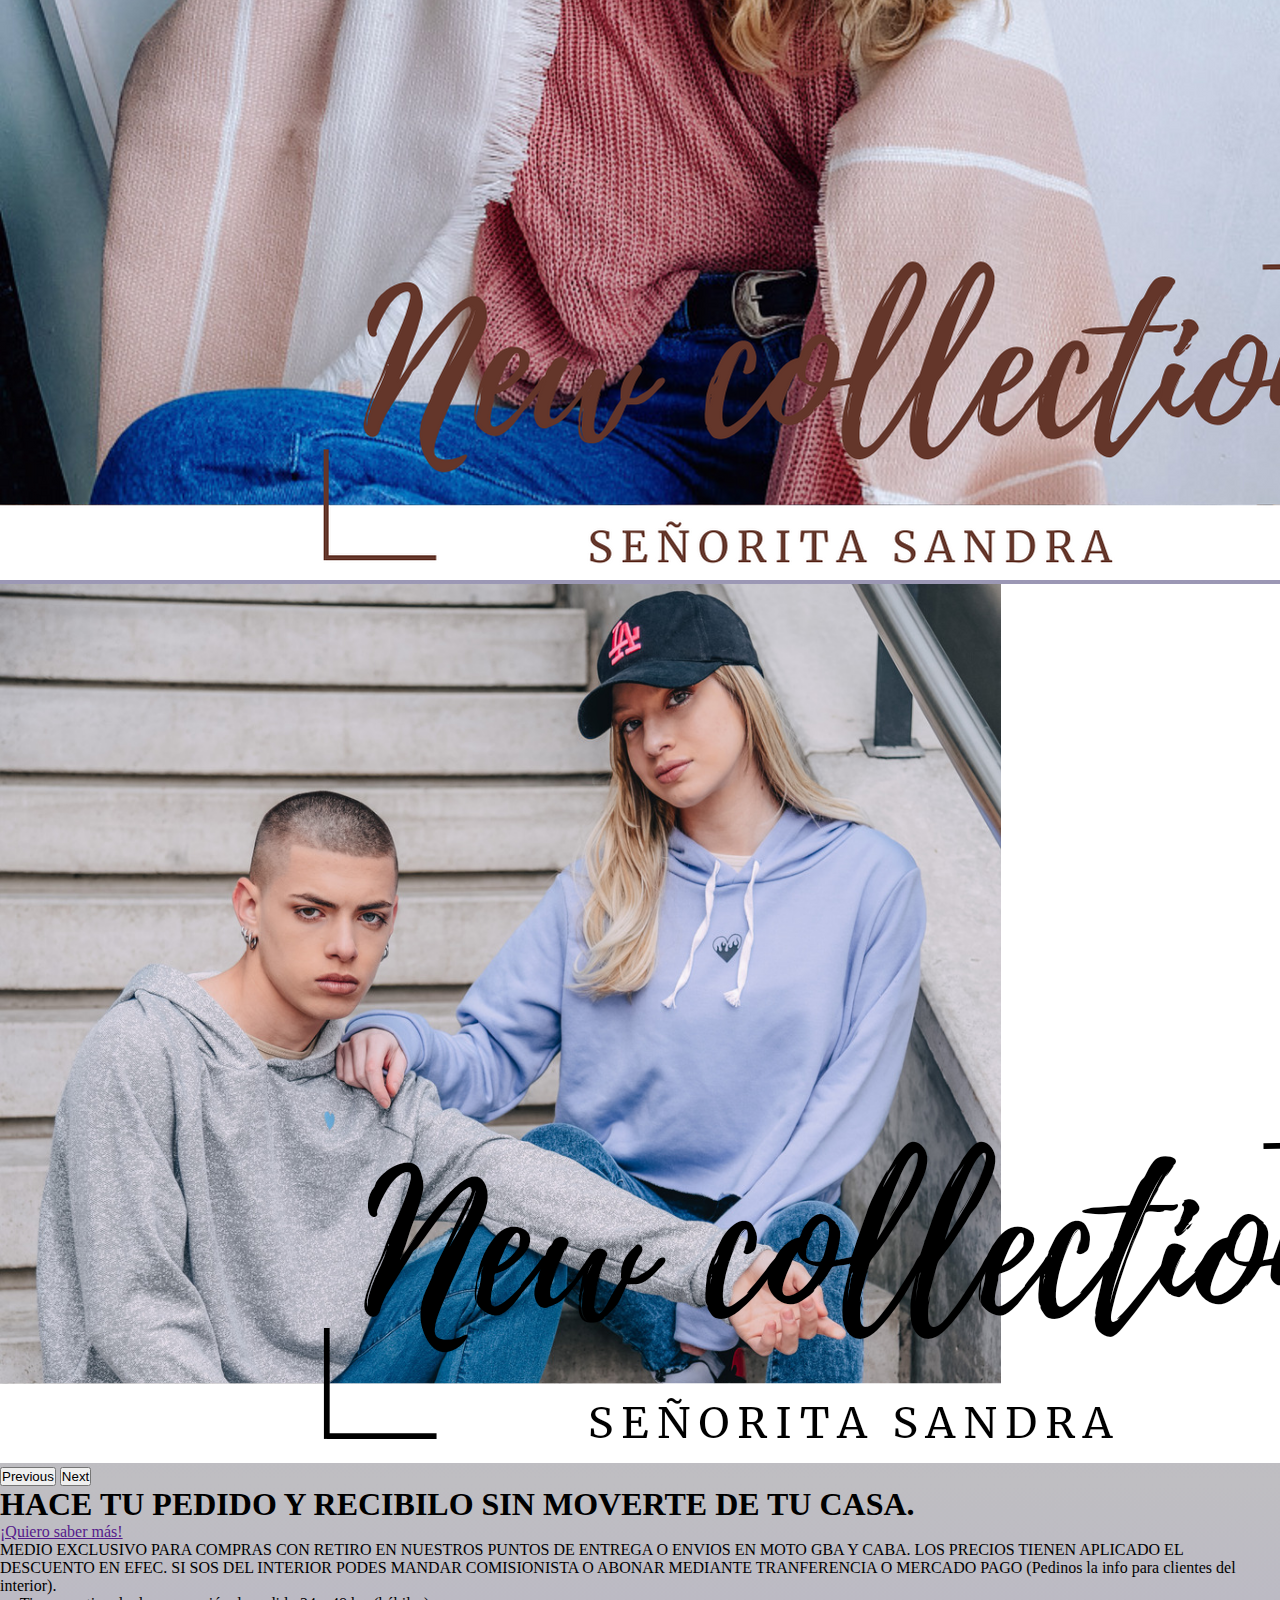
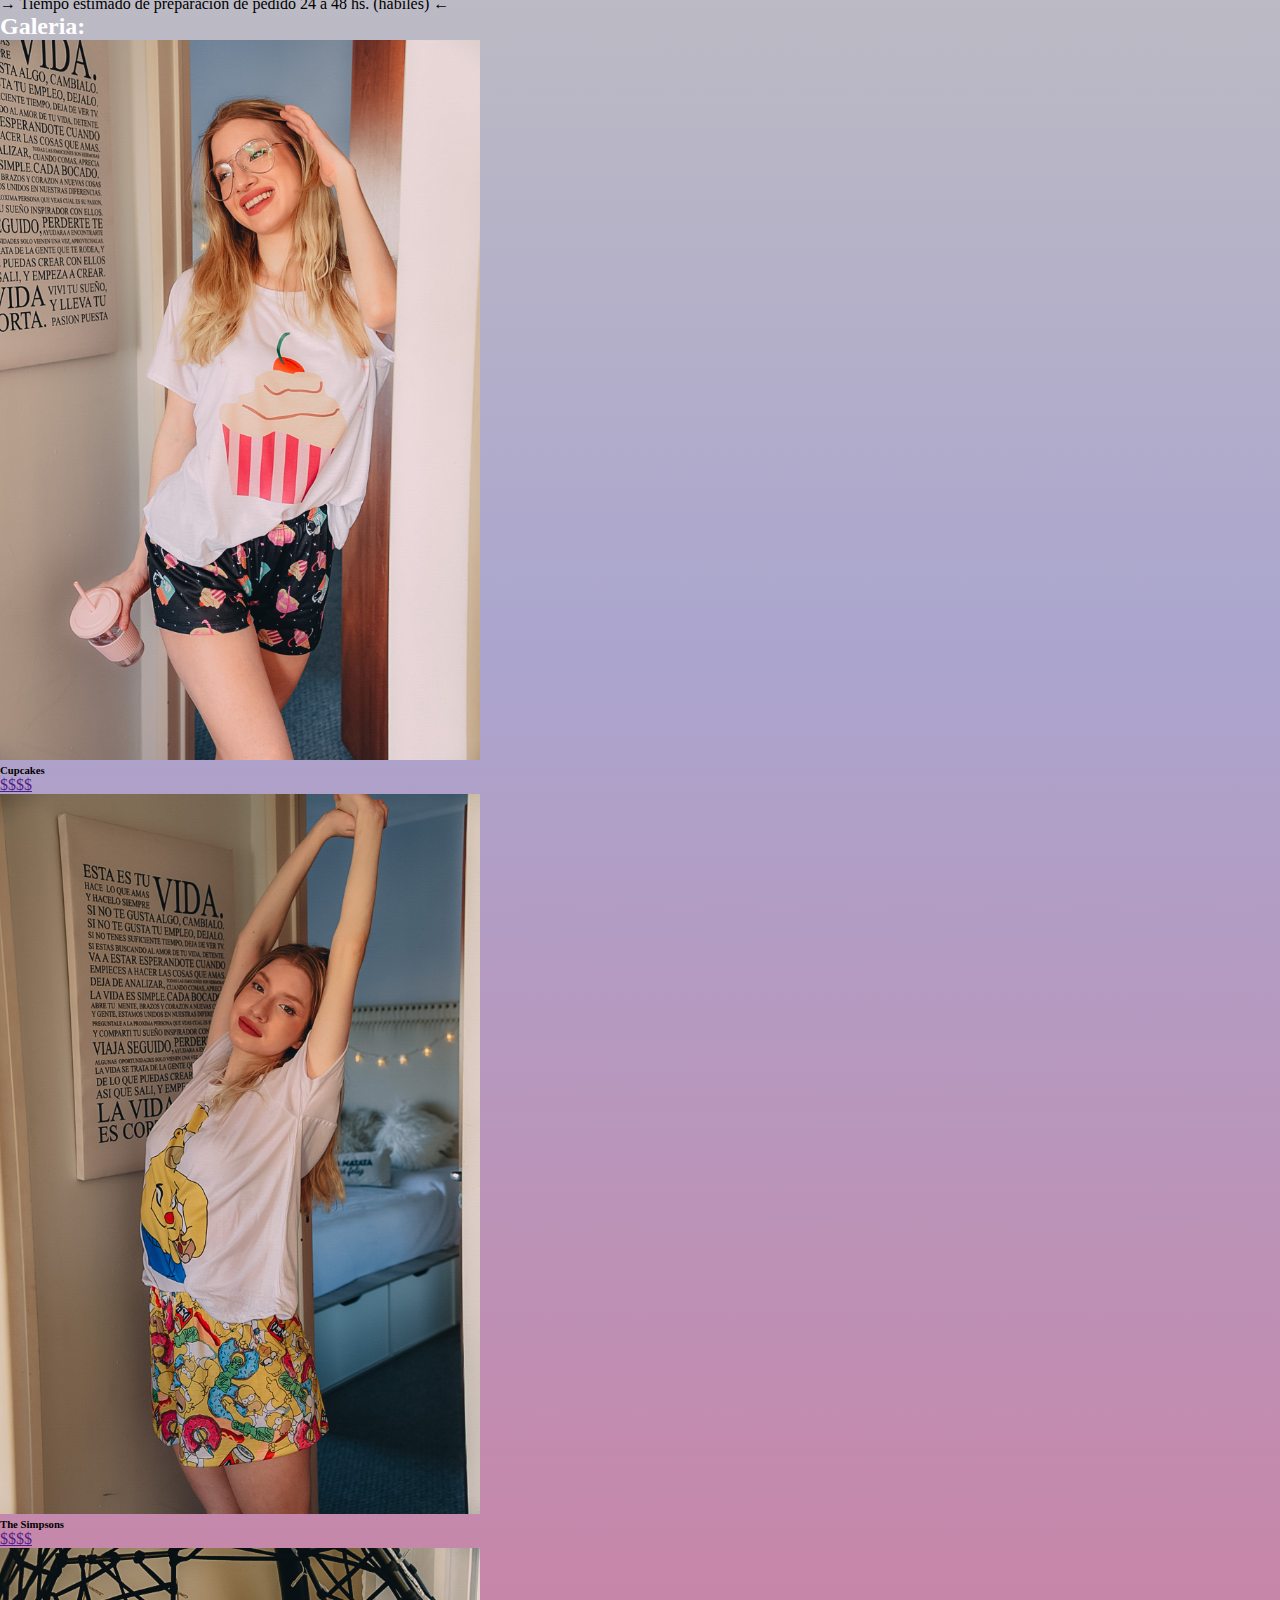
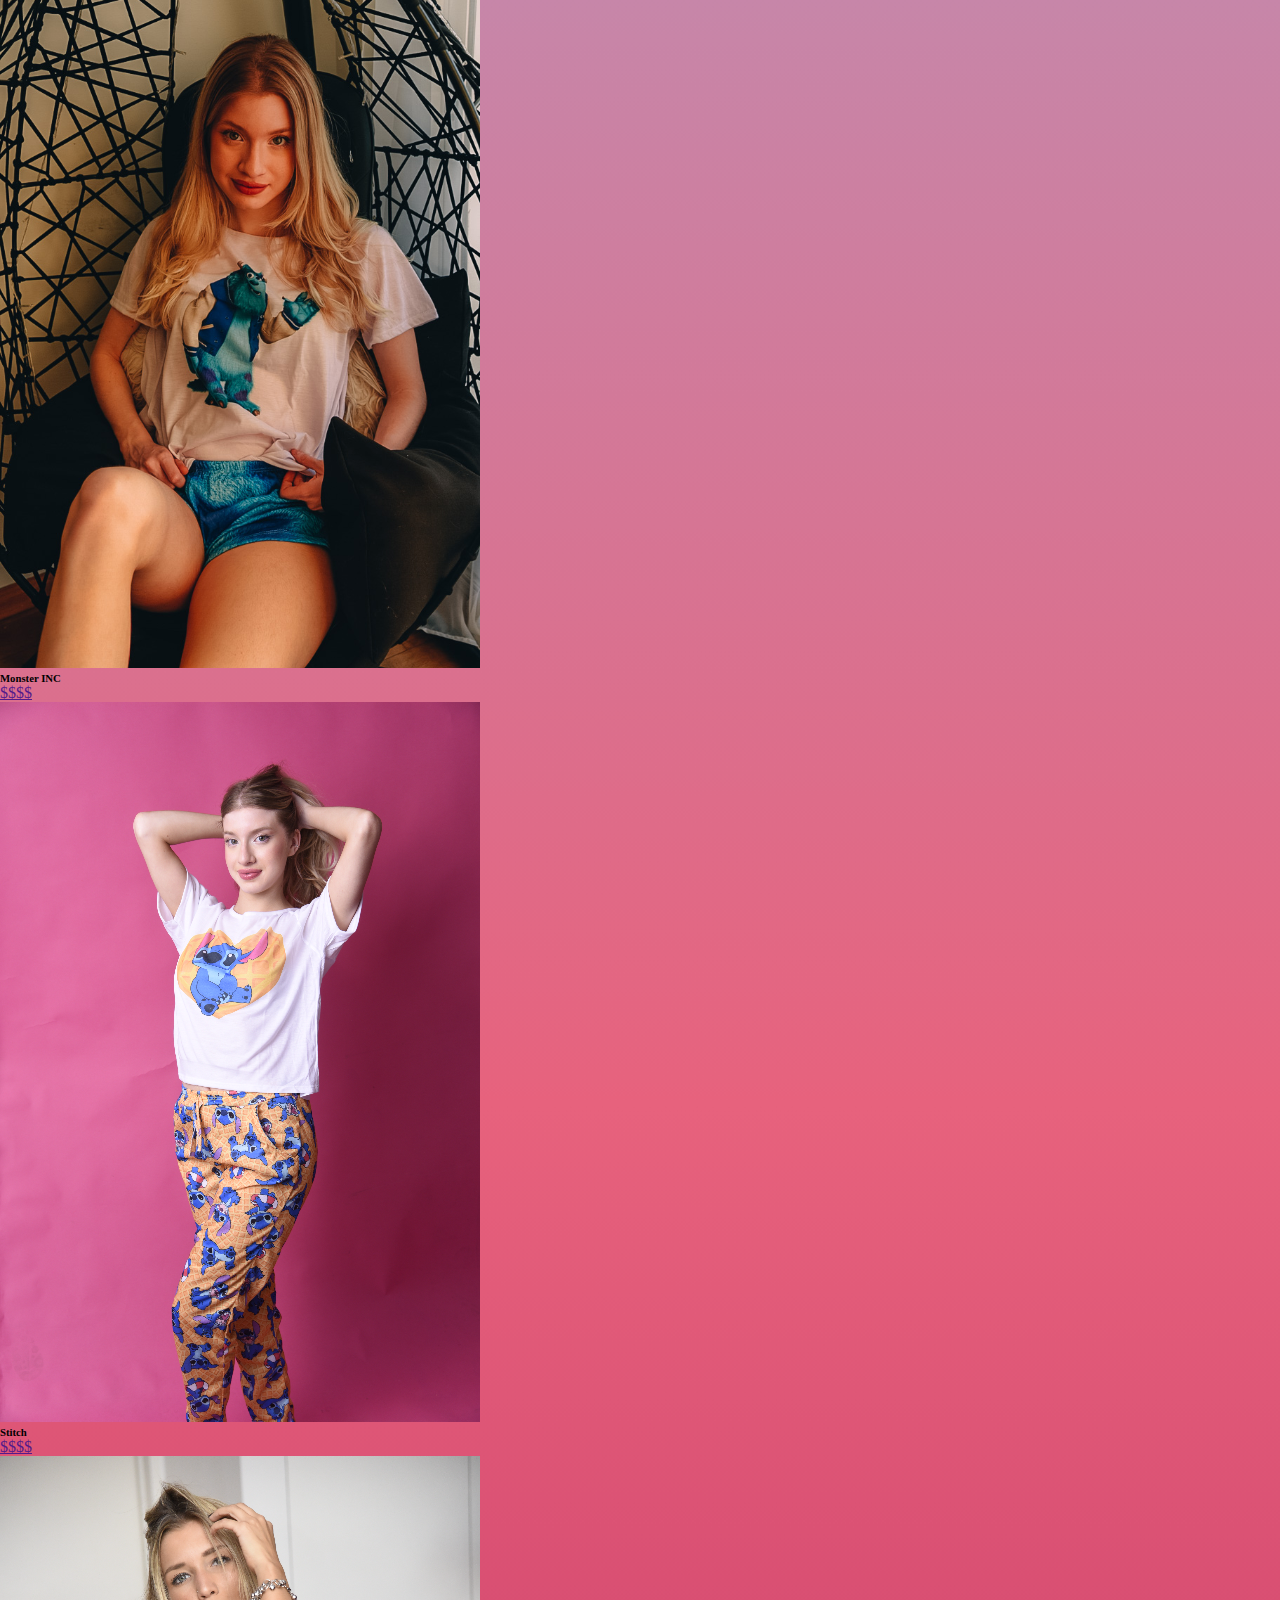
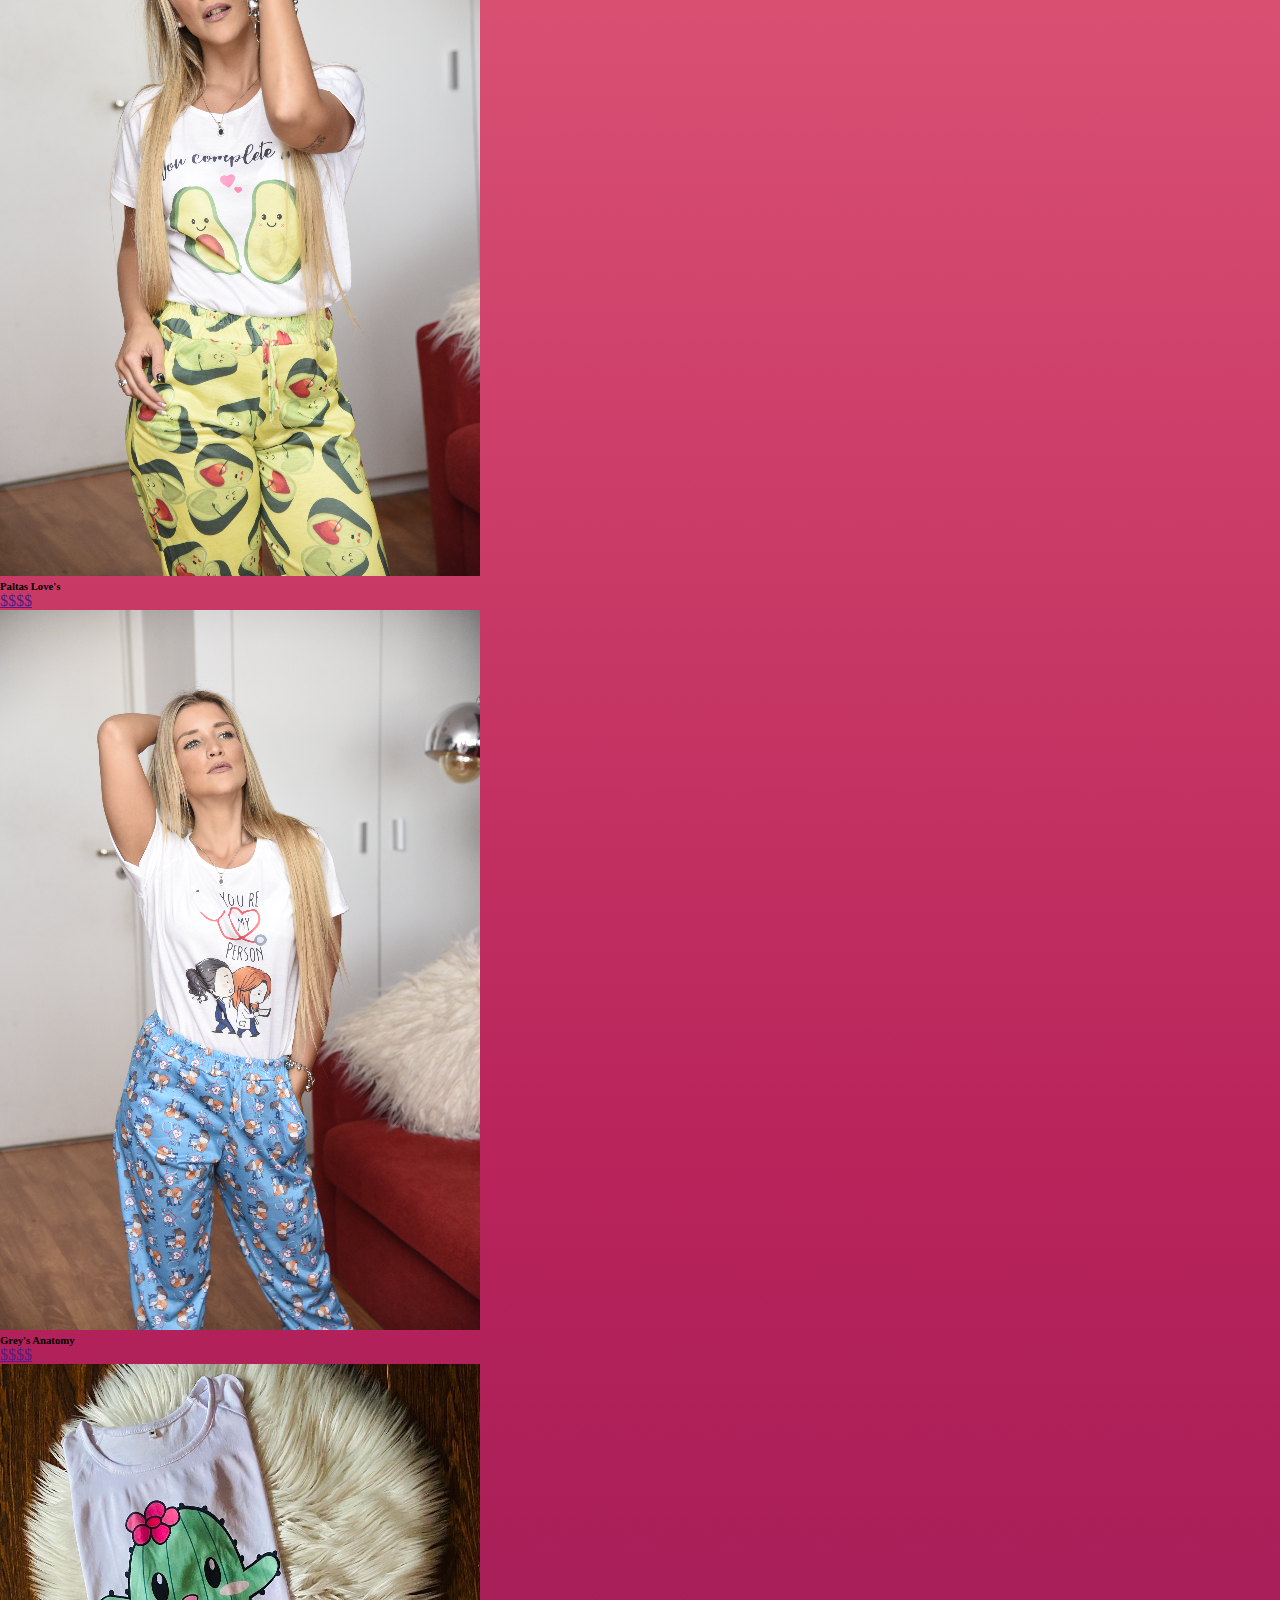
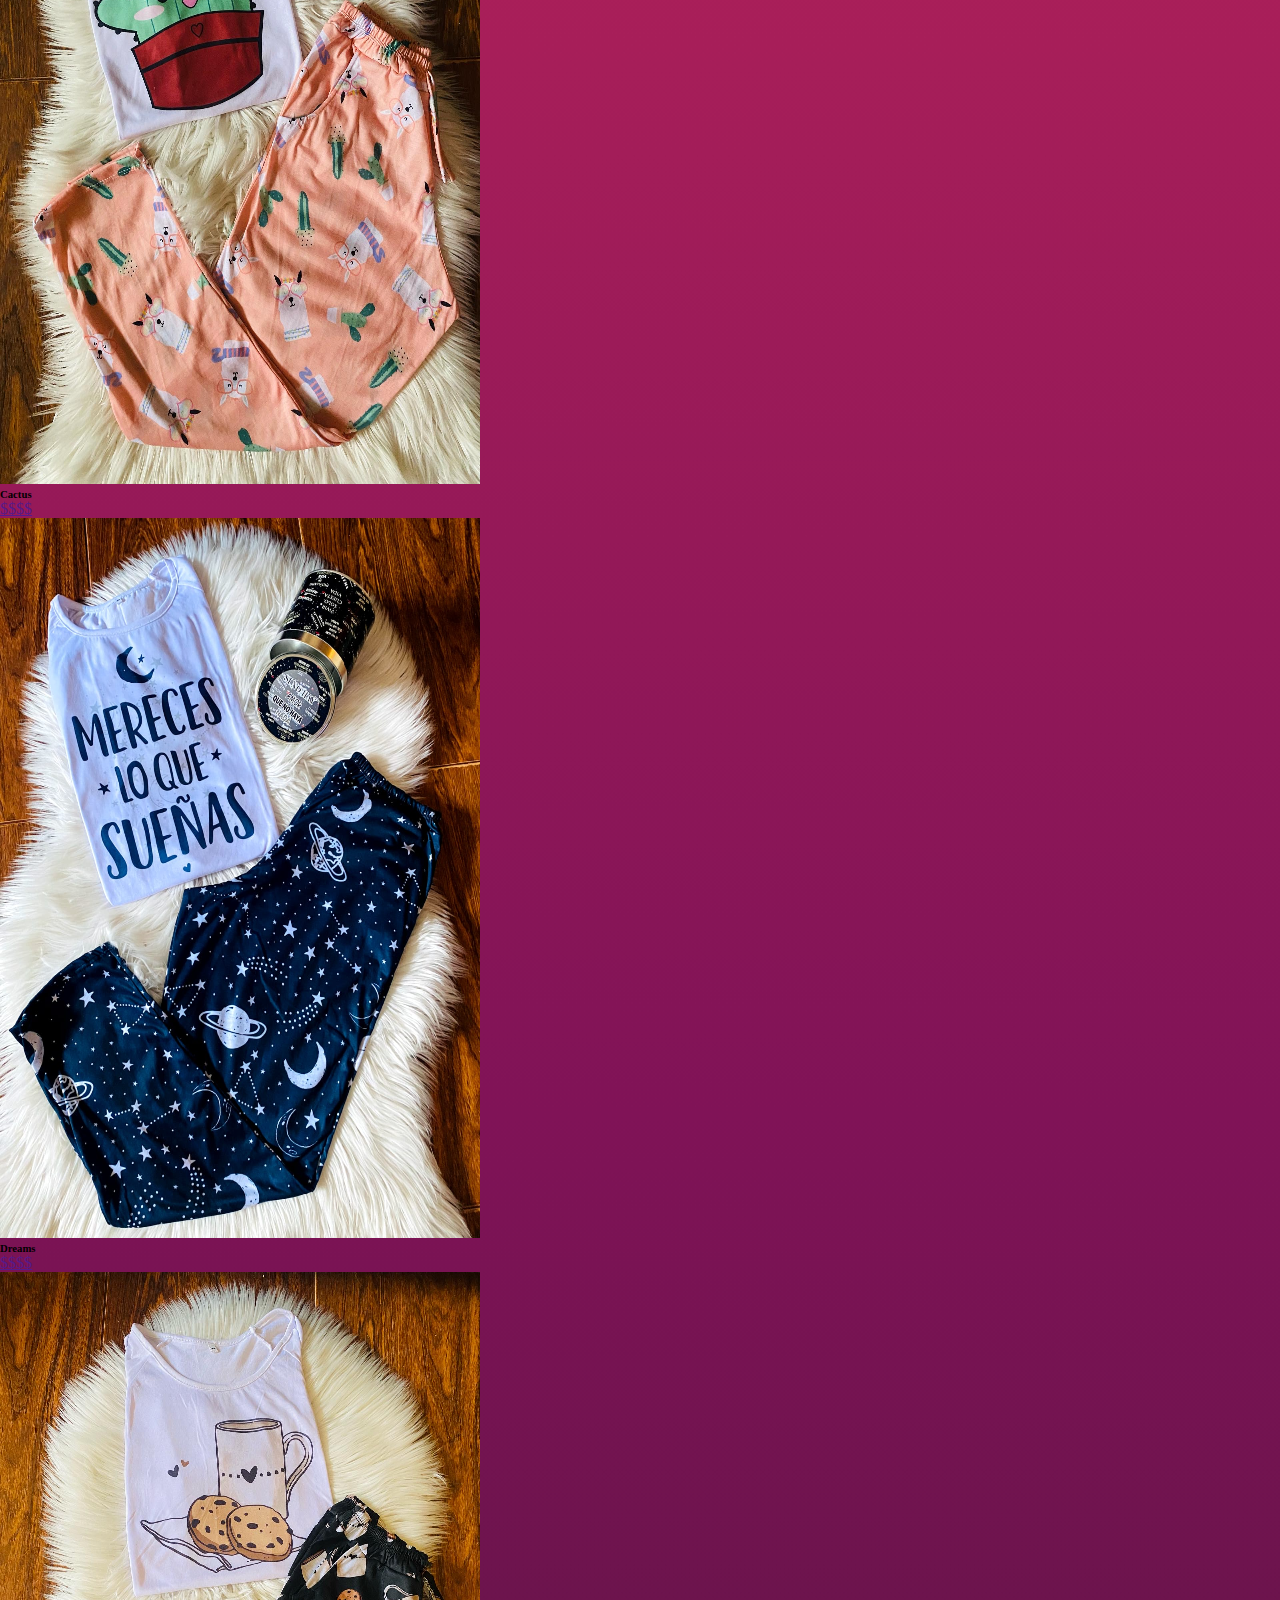
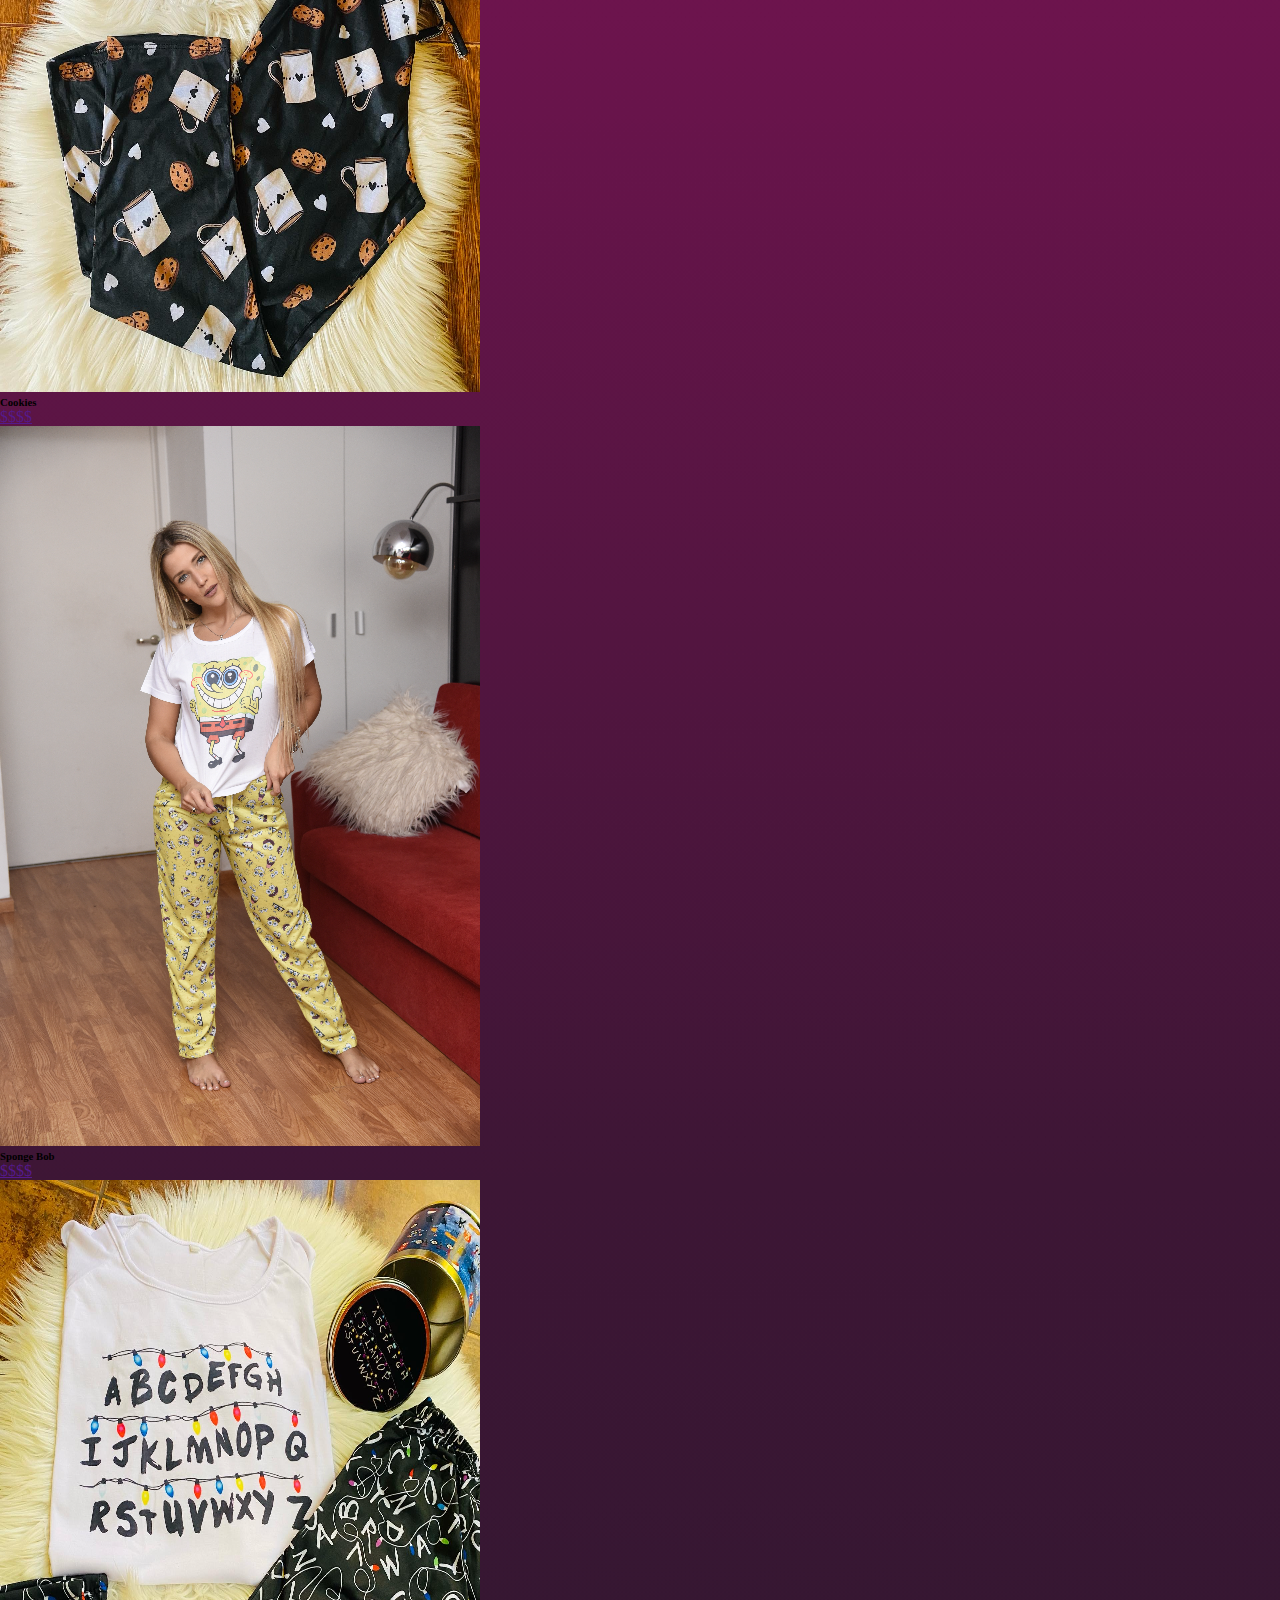
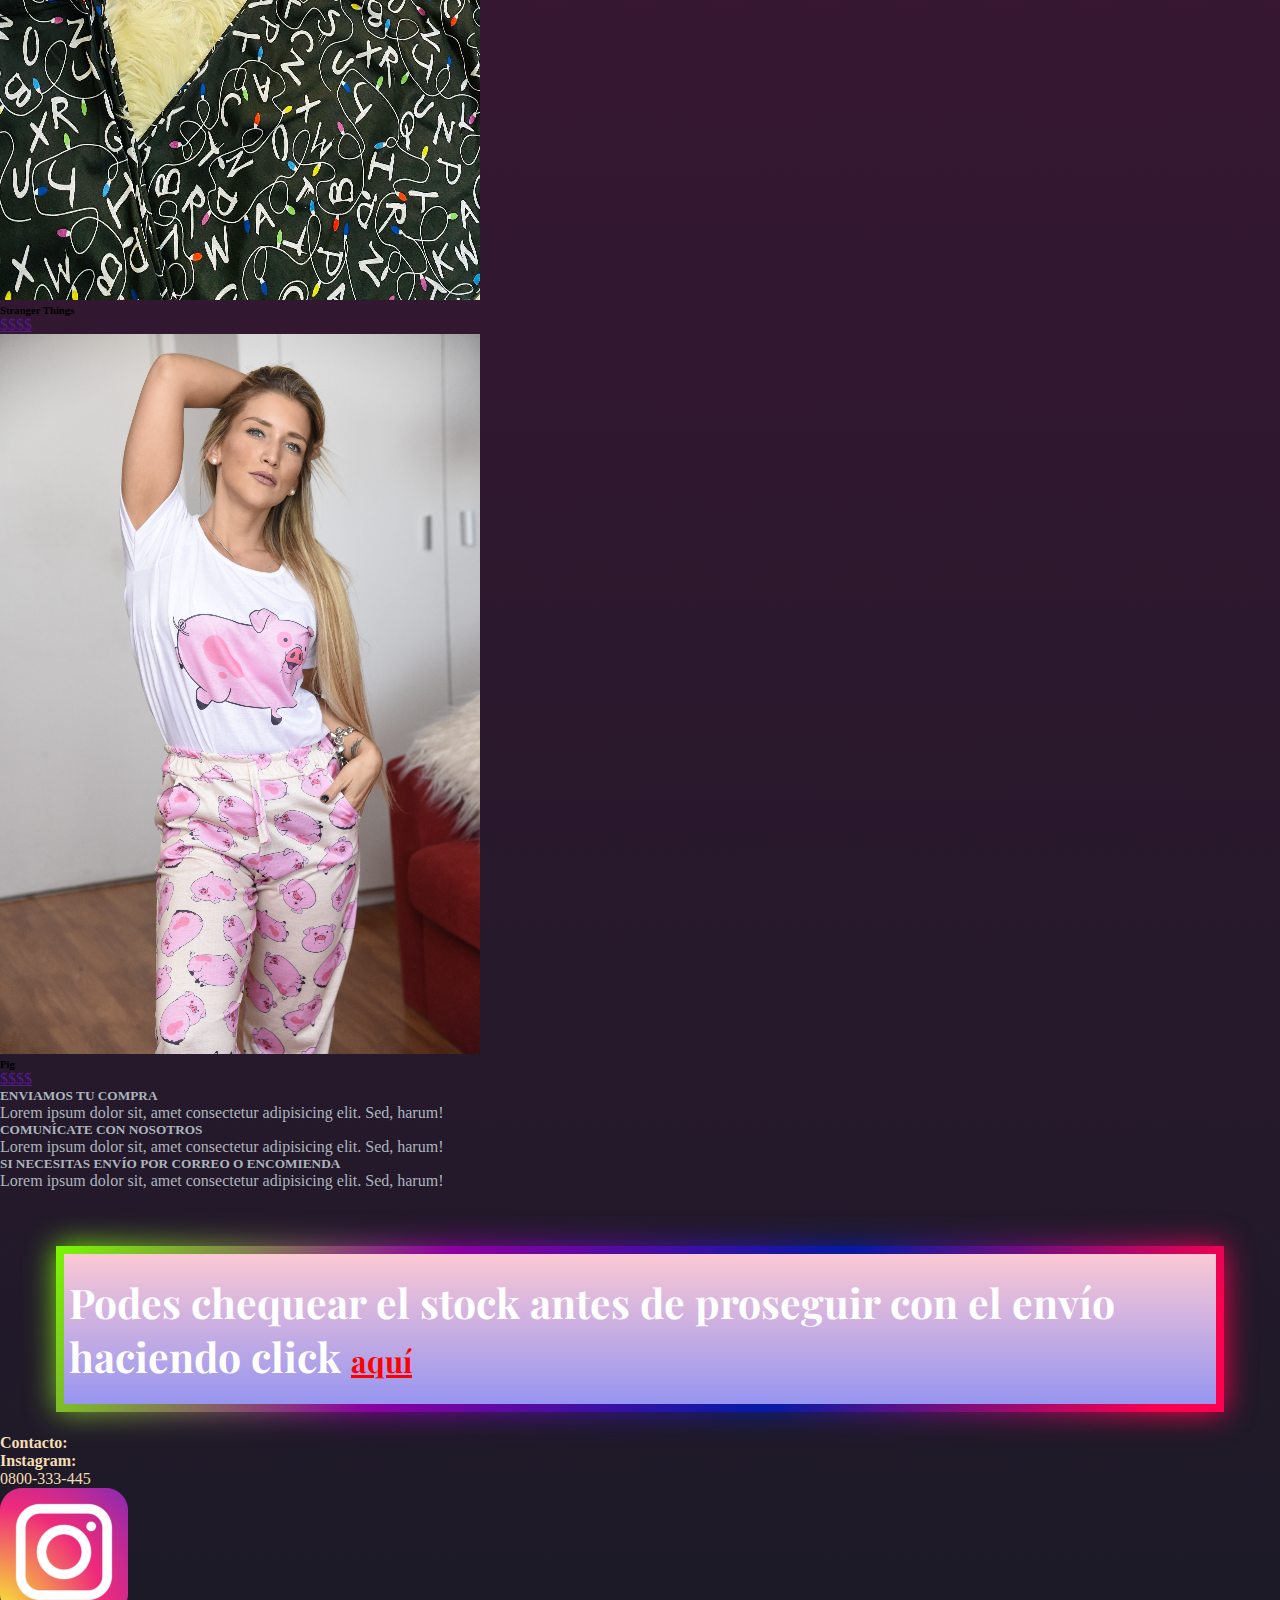
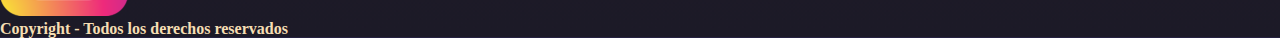
==== commit d5519d3a: "Aplicando SASS & SEO" ====
--- a/index.html
+++ b/index.html
@@ -4,7 +4,9 @@
     <meta charset="UTF-8">
     <meta http-equiv="X-UA-Compatible" content="IE=edge">
     <meta name="viewport" content="width=device-width, initial-scale=1.0">
-    <title>Señorita Sandra</title>
+    <meta name="description" content="Hola, mi nombre es Sandra y esta es mi tienda de ropa, en ella vas a poder encontrar numerosos articulos de tu interes y tambien vas a poder adquirir los productos y recibirlos desde la comodidad de tu casa. ¡Ofertas imperdibles! Pagá en 3, 6 o 12 cuotas.">
+    <meta name="keywords" content="pijamas animados, pijamas adultos, pijamas enterizos, pijamas mujer invierno, ropa adolescentes, ropa femenina, ropa juvenil, ropa otoño invierno 2022, ropa upd, ropa xxl,ropa zona sur">
+    <title>Pijamas De Mujer | Señorita Sandra</title>
     <link rel="icon" href="Imagenes/Image0.jpeg">
     <link rel="stylesheet" href="https://cdnjs.cloudflare.com/ajax/libs/font-awesome/6.1.1/css/all.min.css" integrity="sha512-KfkfwYDsLkIlwQp6LFnl8zNdLGxu9YAA1QvwINks4PhcElQSvqcyVLLD9aMhXd13uQjoXtEKNosOWaZqXgel0g==" crossorigin="anonymous" referrerpolicy="no-referrer" />
     <link href="https://cdn.jsdelivr.net/npm/bootstrap@5.1.3/dist/css/bootstrap.min.css" rel="stylesheet" integrity="sha384-1BmE4kWBq78iYhFldvKuhfTAU6auU8tT94WrHftjDbrCEXSU1oBoqyl2QvZ6jIW3" crossorigin="anonymous">
@@ -58,13 +60,13 @@
                 <div id="carouselExampleIndicators" class="carousel slide w-100 p-0 m-0" data-bs-ride="carousel">
                     <div class="carousel-inner">
                         <div class="carousel-item active">
-                            <img src="Imagenes/p1.png" class="d-block w-100" alt="...">
+                            <img src="Imagenes/p3.png" class="d-block w-100" alt="...">
                         </div>
                         <div class="carousel-item">
                             <img src="Imagenes/p2.png" class="d-block w-100" alt="...">
                         </div>
                         <div class="carousel-item">
-                            <img src="Imagenes/p3.png" class="d-block w-100" alt="...">
+                            <img src="Imagenes/p1.png" class="d-block w-100" alt="...">
                         </div>
                     </div>
                         <button class="carousel-control-prev" type="button" data-bs-target="#carouselExampleIndicators" data-bs-slide="prev">
@@ -78,7 +80,7 @@
                 </div>
     <!-- CAROUSEL-FIN -->
                 <div class="div-color col-12 d-flex justify-content-center">
-                    <h2 class="display-1 fw-bold display-4 text-dark my-5 text-center">HACE TU PEDIDO Y RECIBILO SIN MOVERTE DE TU CASA.</h2>
+                    <h1 class="display-1 fw-bold display-5 text-dark my-5 text-center">HACE TU PEDIDO Y RECIBILO SIN MOVERTE DE TU CASA.</h1>
                 </div>
                 <div class="d-flex justify-content-center mb-5">
                     <a class="btn btn-primary" href="" >¡Quiero saber más!</a>
@@ -234,10 +236,10 @@
         <footer id="pie" class="row p-0 m-0">
             <div class="container-fluid pie d-flex flex-wrap">
                 <div class="Subtitulo__h2-2 col-6 p">
-                    <h3 class="display-5 text-center">Contacto:</h3>
+                    <h4 class="display-5 text-center">Contacto:</h4>
                 </div>
                 <div class="Parrafo__1 col-6 p">
-                    <h3 class="display-5 text-center">Instagram:</h3>
+                    <h4 class="display-5 text-center">Instagram:</h4>
                 </div>
                 <div class="Numero__telefono d-flex justify-content-center align-items-center col-6 p-3">
                     <p class="fs-1">0800-333-445</p>
